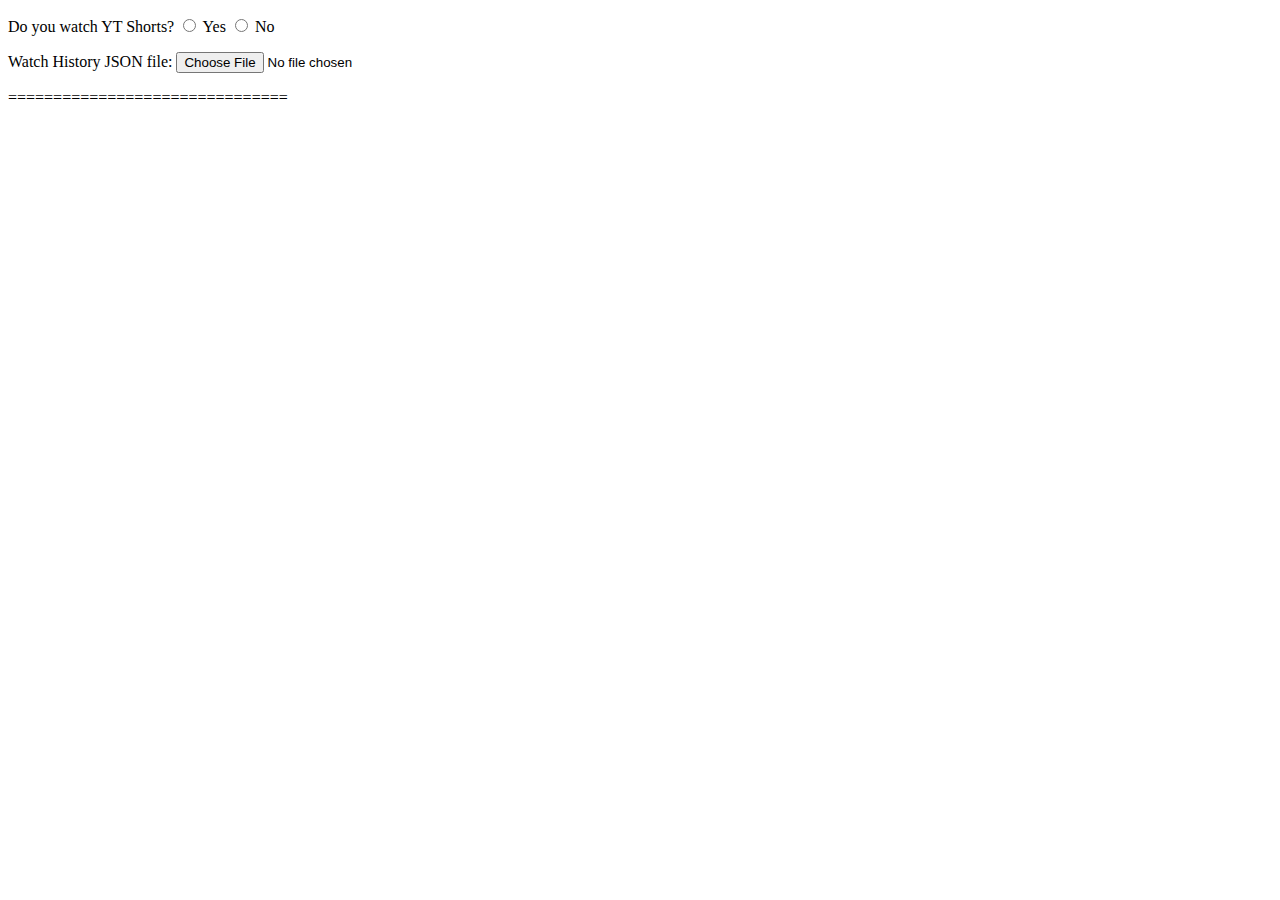
==== AOK/index.html @ 5b7a2083 "Create index.html" ====
<!DOCTYPE html>
<html>

<head>
  <meta charset="utf-8">
  <meta name="viewport" content="width=device-width">
  <title>AOK</title>
  <link href="style.css" rel="stylesheet" type="text/css" />
</head>

<body>
  <div id="main-content">
    <p>Do you watch YT Shorts?
      <input type="radio" id="yes" name="shorts" onchange="load()" />
      <label for="yes">Yes</label>
      <input type="radio" id="no" name="shorts" onchange="load()" />
      <label for="no">No</label>
    </p>
    <p>Watch History JSON file: <input id="file" type="file" accept=".json" onchange="load()"></p>
    <p>===============================</p>
    <p id="output"></p>
  </div>
  <script src="script.js"></script>
</body>
  
</html>
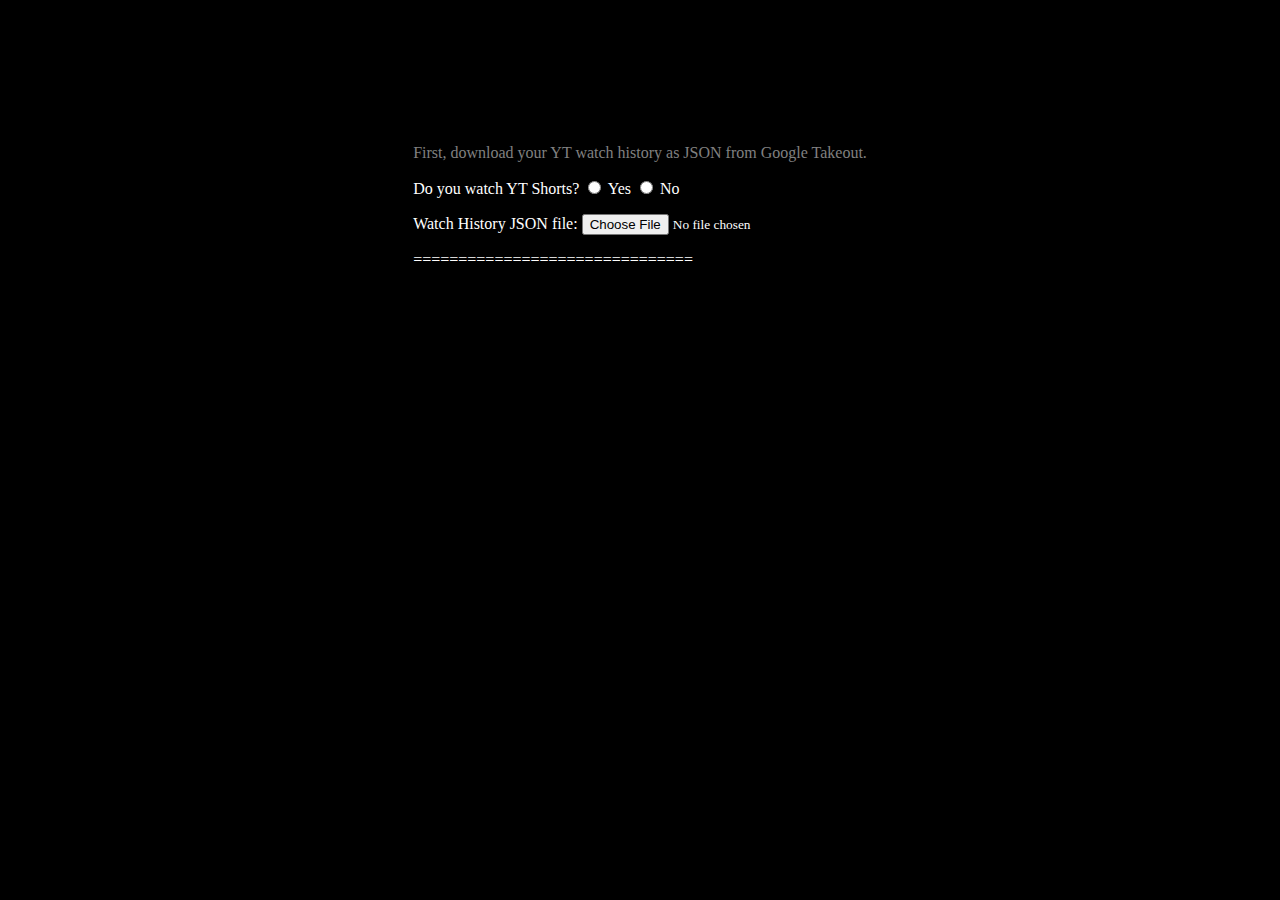
==== commit 0170e5d6: "Update index.html" ====
--- a/AOK/index.html
+++ b/AOK/index.html
@@ -10,6 +10,7 @@
 
 <body>
   <div id="main-content">
+    <p style="color: grey;">First, download your YT watch history as JSON from Google Takeout.</p>
     <p>Do you watch YT Shorts?
       <input type="radio" id="yes" name="shorts" onchange="load()" />
       <label for="yes">Yes</label>
--- a/AOK/style.css
+++ b/AOK/style.css
@@ -0,0 +1,16 @@
+html {
+  height: 100%;
+  width: 100%;
+}
+
+* {
+  font-family: 'Consolas';
+  color: white;
+}
+
+body {
+  background-color: black;
+  display: flex;
+  justify-content: center;
+  margin-top: 10%;
+}
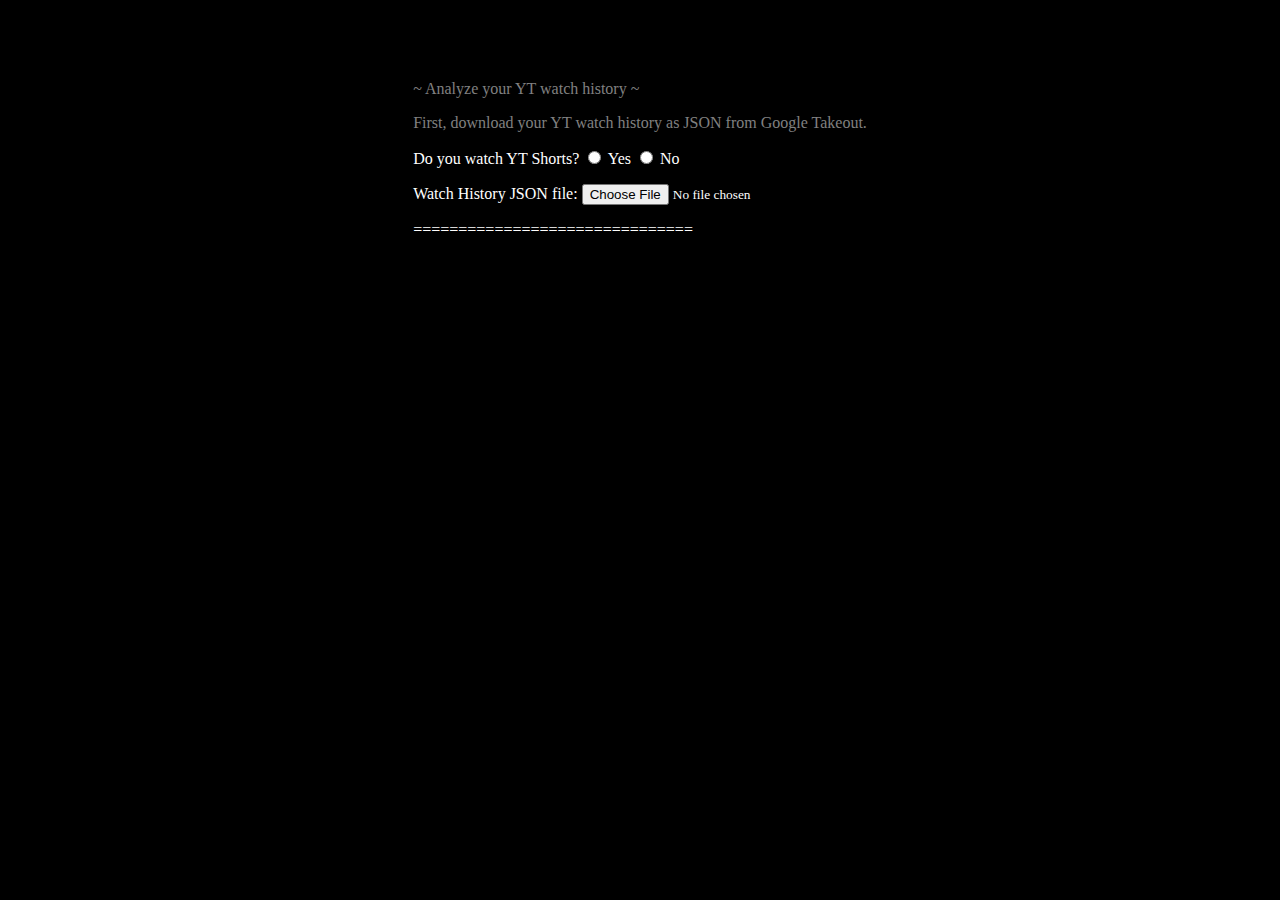
==== commit f5b9189a: "Update index.html" ====
--- a/AOK/index.html
+++ b/AOK/index.html
@@ -10,6 +10,7 @@
 
 <body>
   <div id="main-content">
+    <p style="color: grey;">~ Analyze your YT watch history ~</p>
     <p style="color: grey;">First, download your YT watch history as JSON from Google Takeout.</p>
     <p>Do you watch YT Shorts?
       <input type="radio" id="yes" name="shorts" onchange="load()" />
--- a/AOK/style.css
+++ b/AOK/style.css
@@ -12,5 +12,5 @@
   background-color: black;
   display: flex;
   justify-content: center;
-  margin-top: 10%;
+  margin-top: 5%;
 }
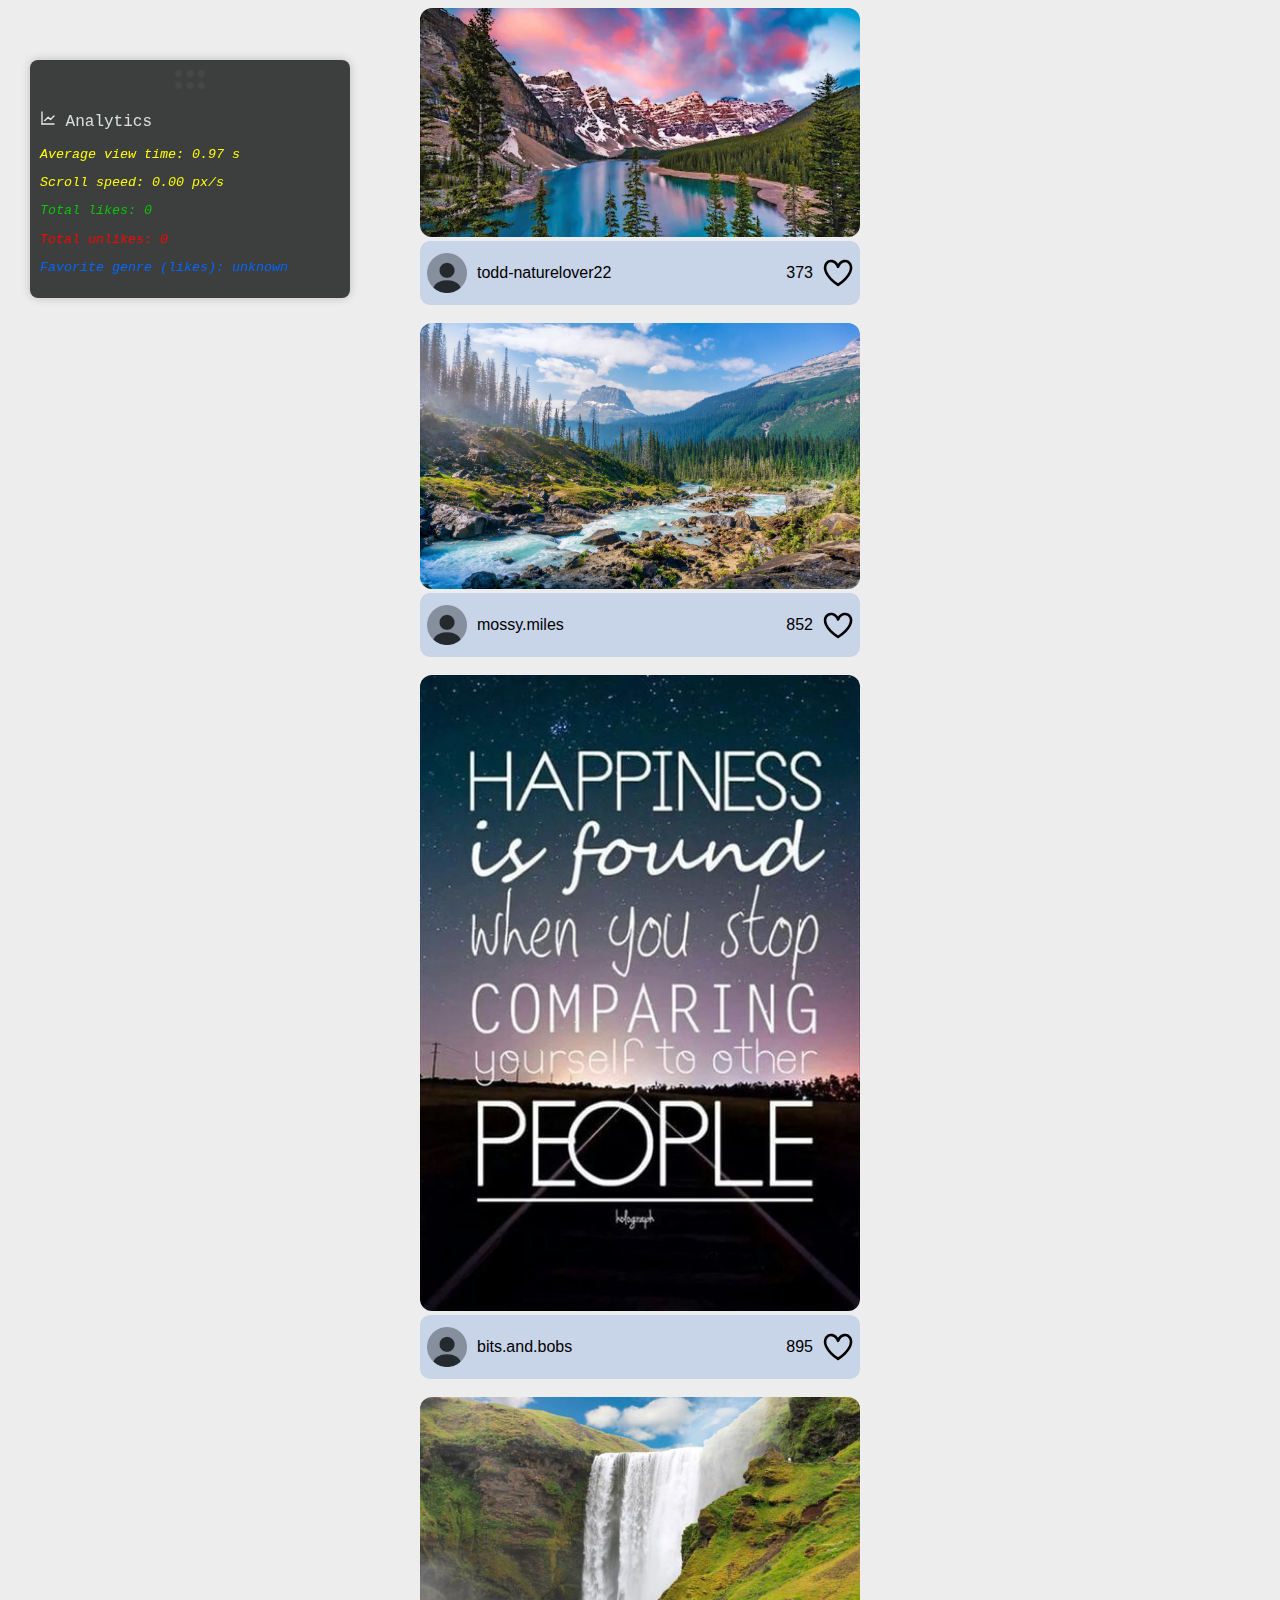
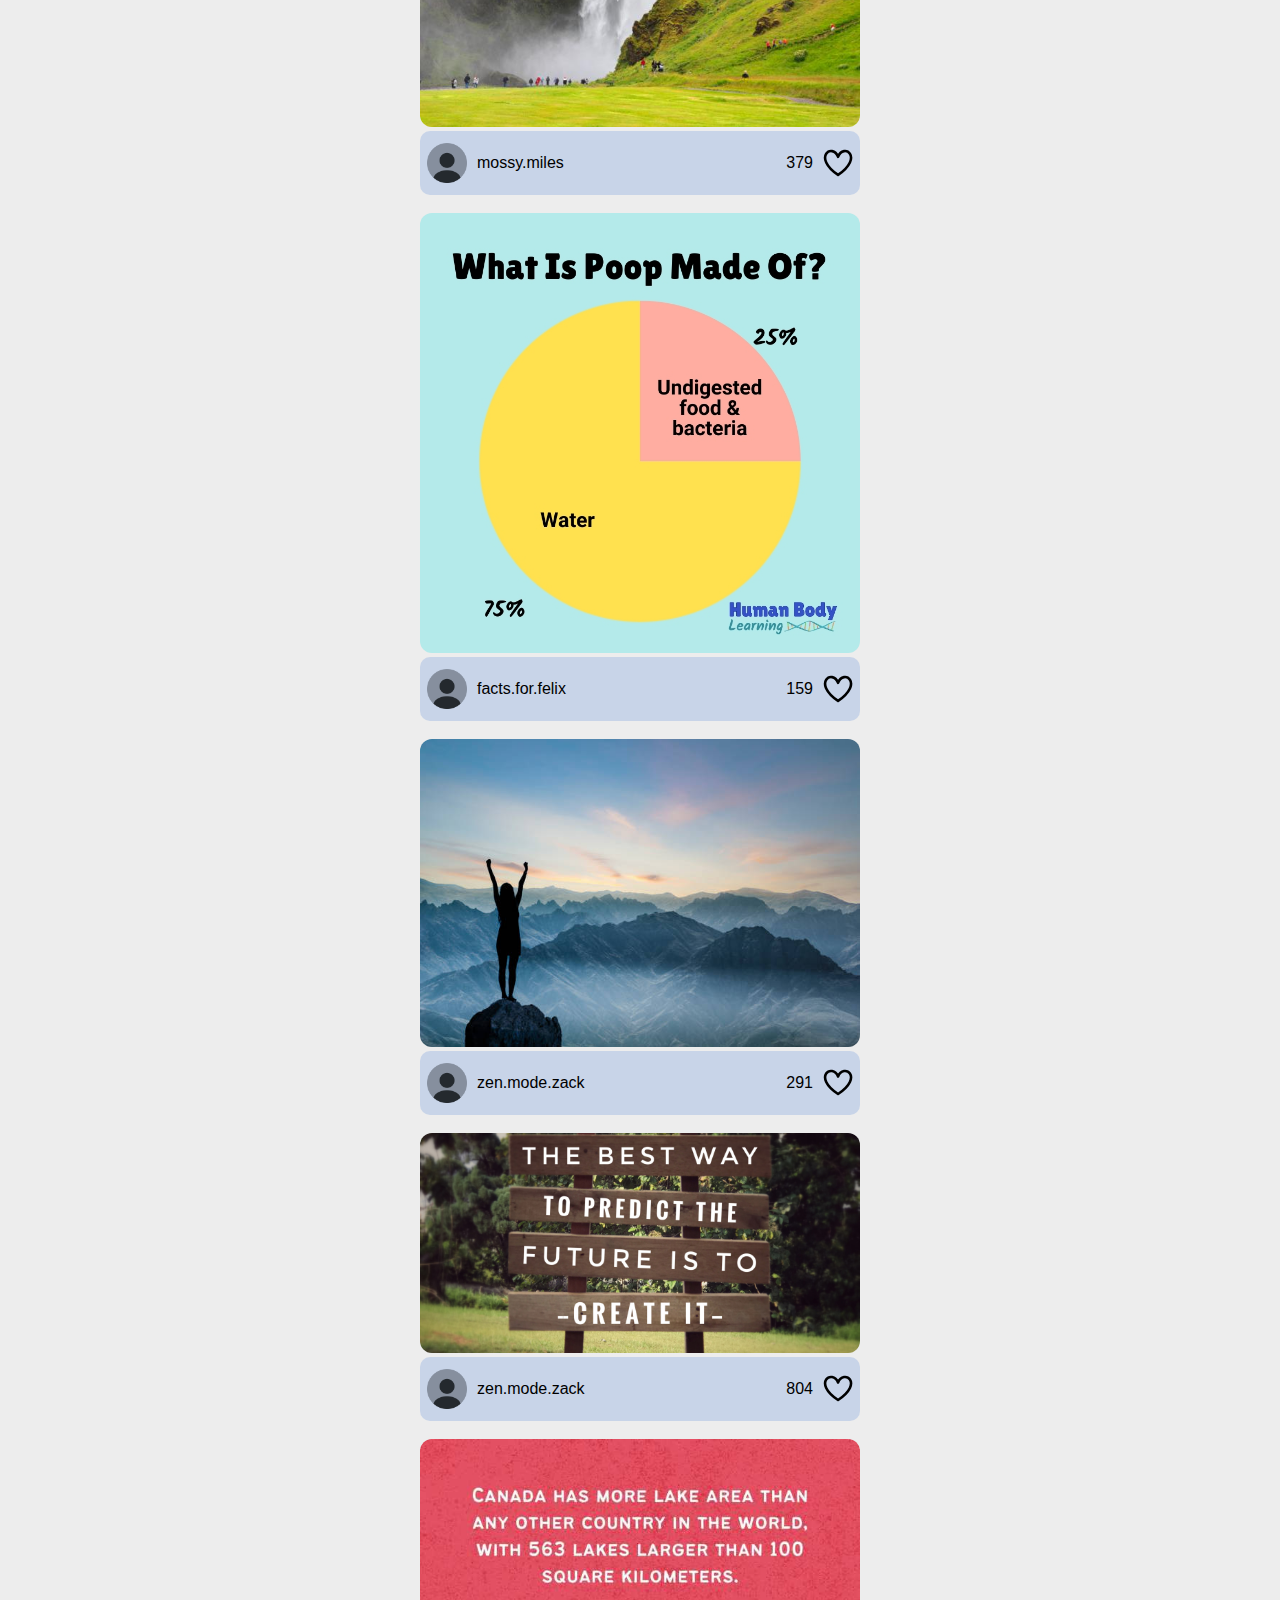
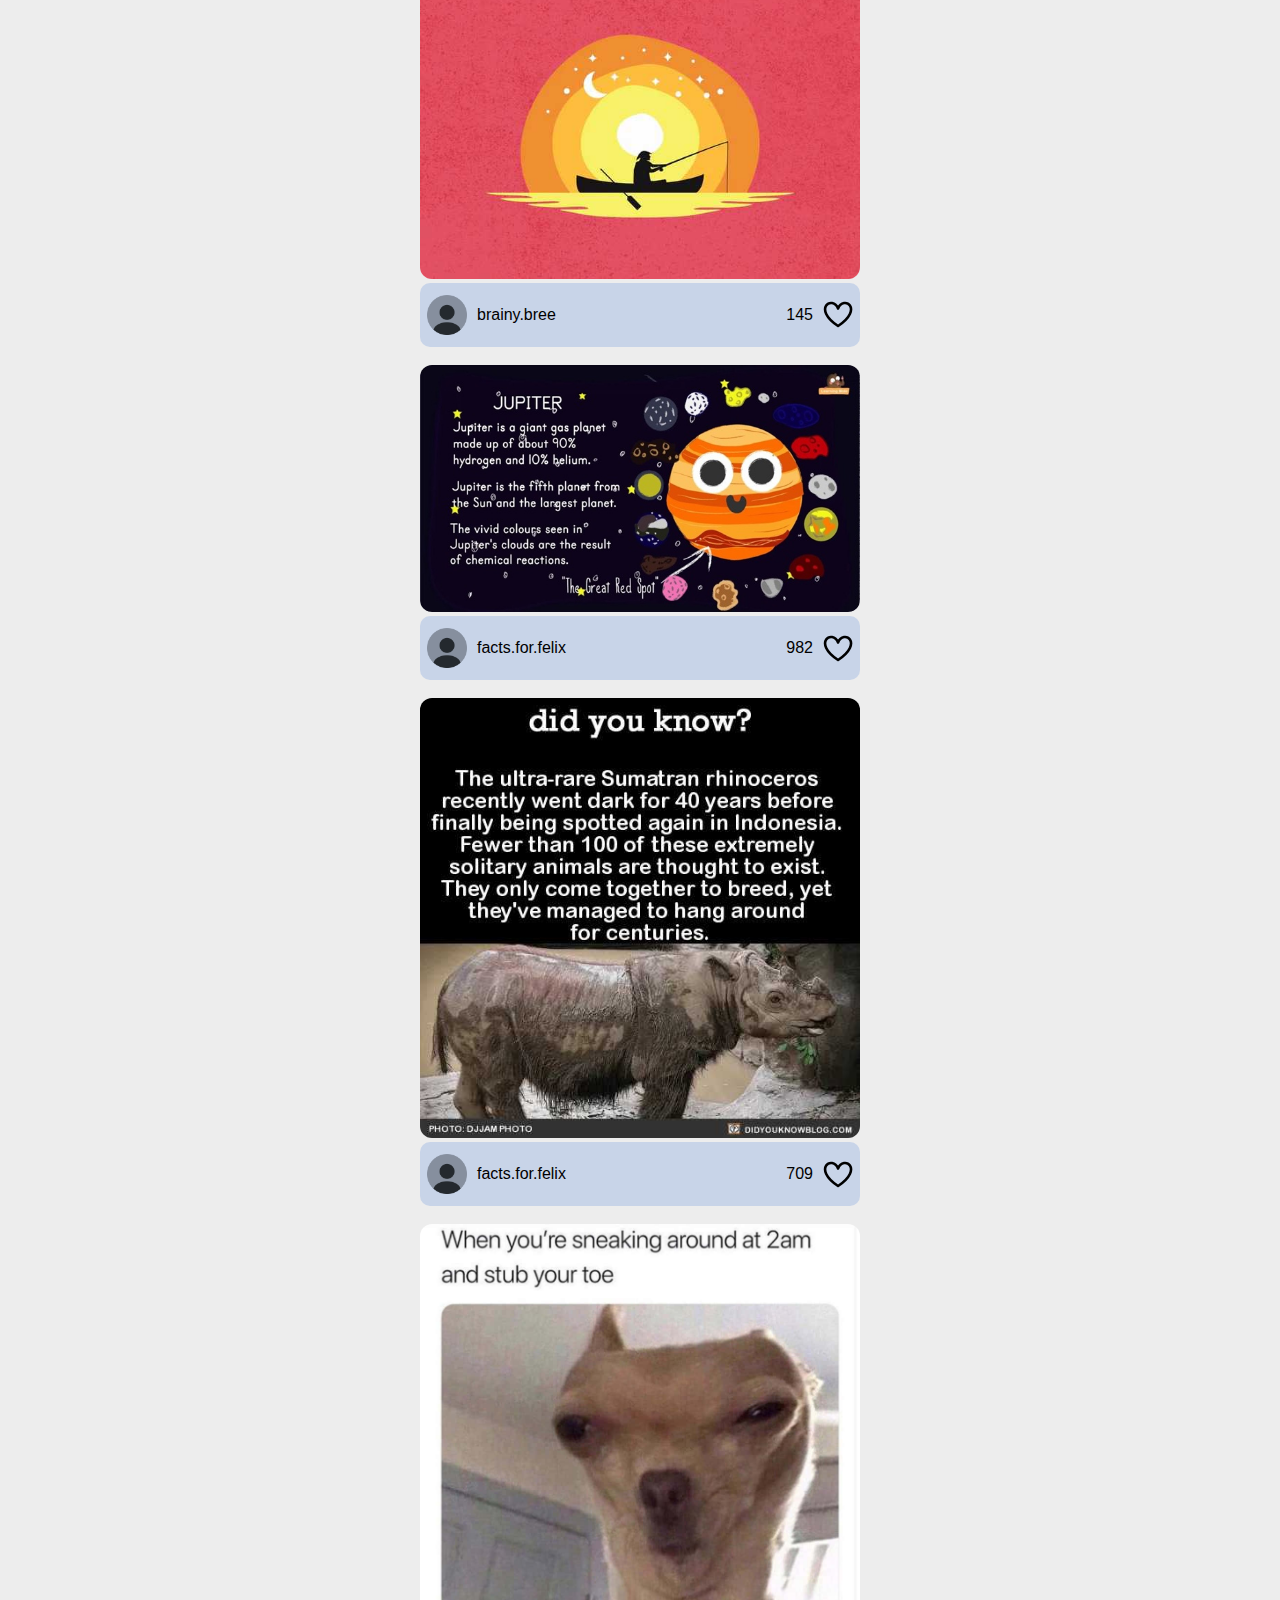
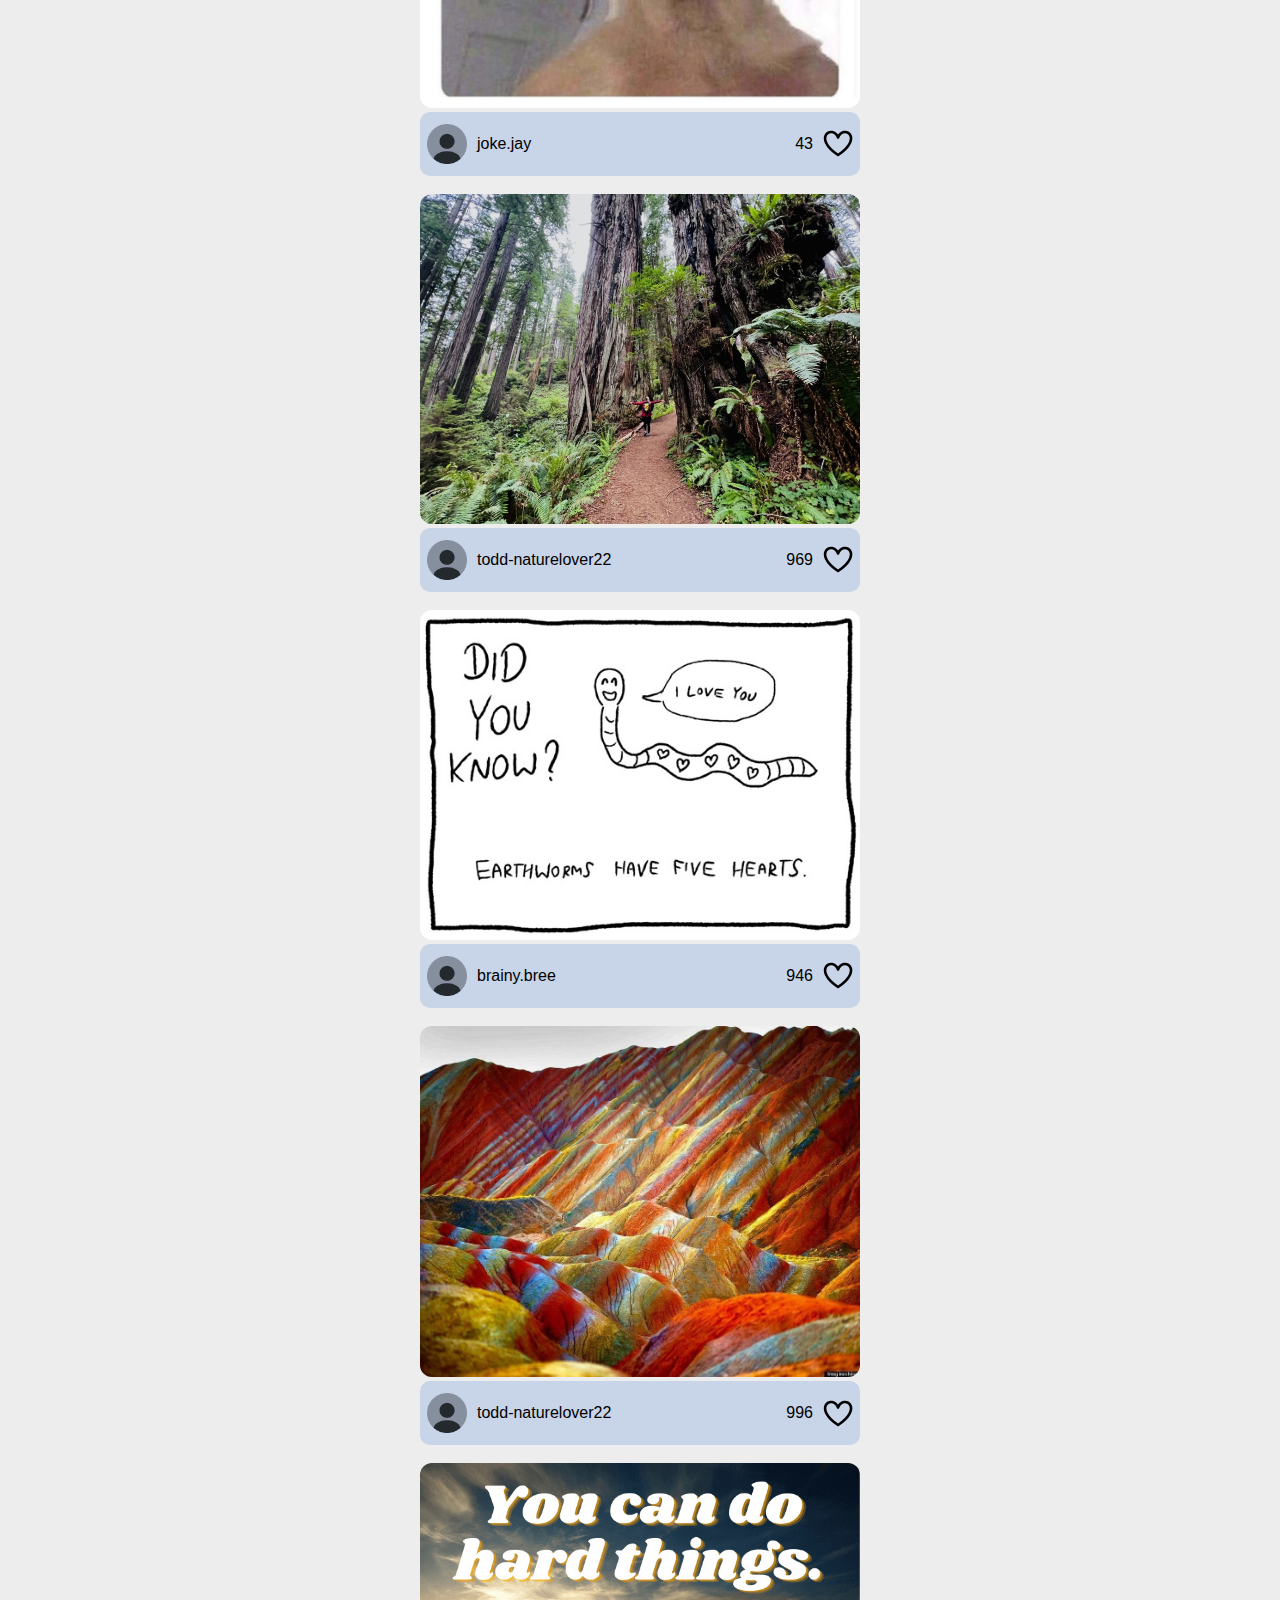
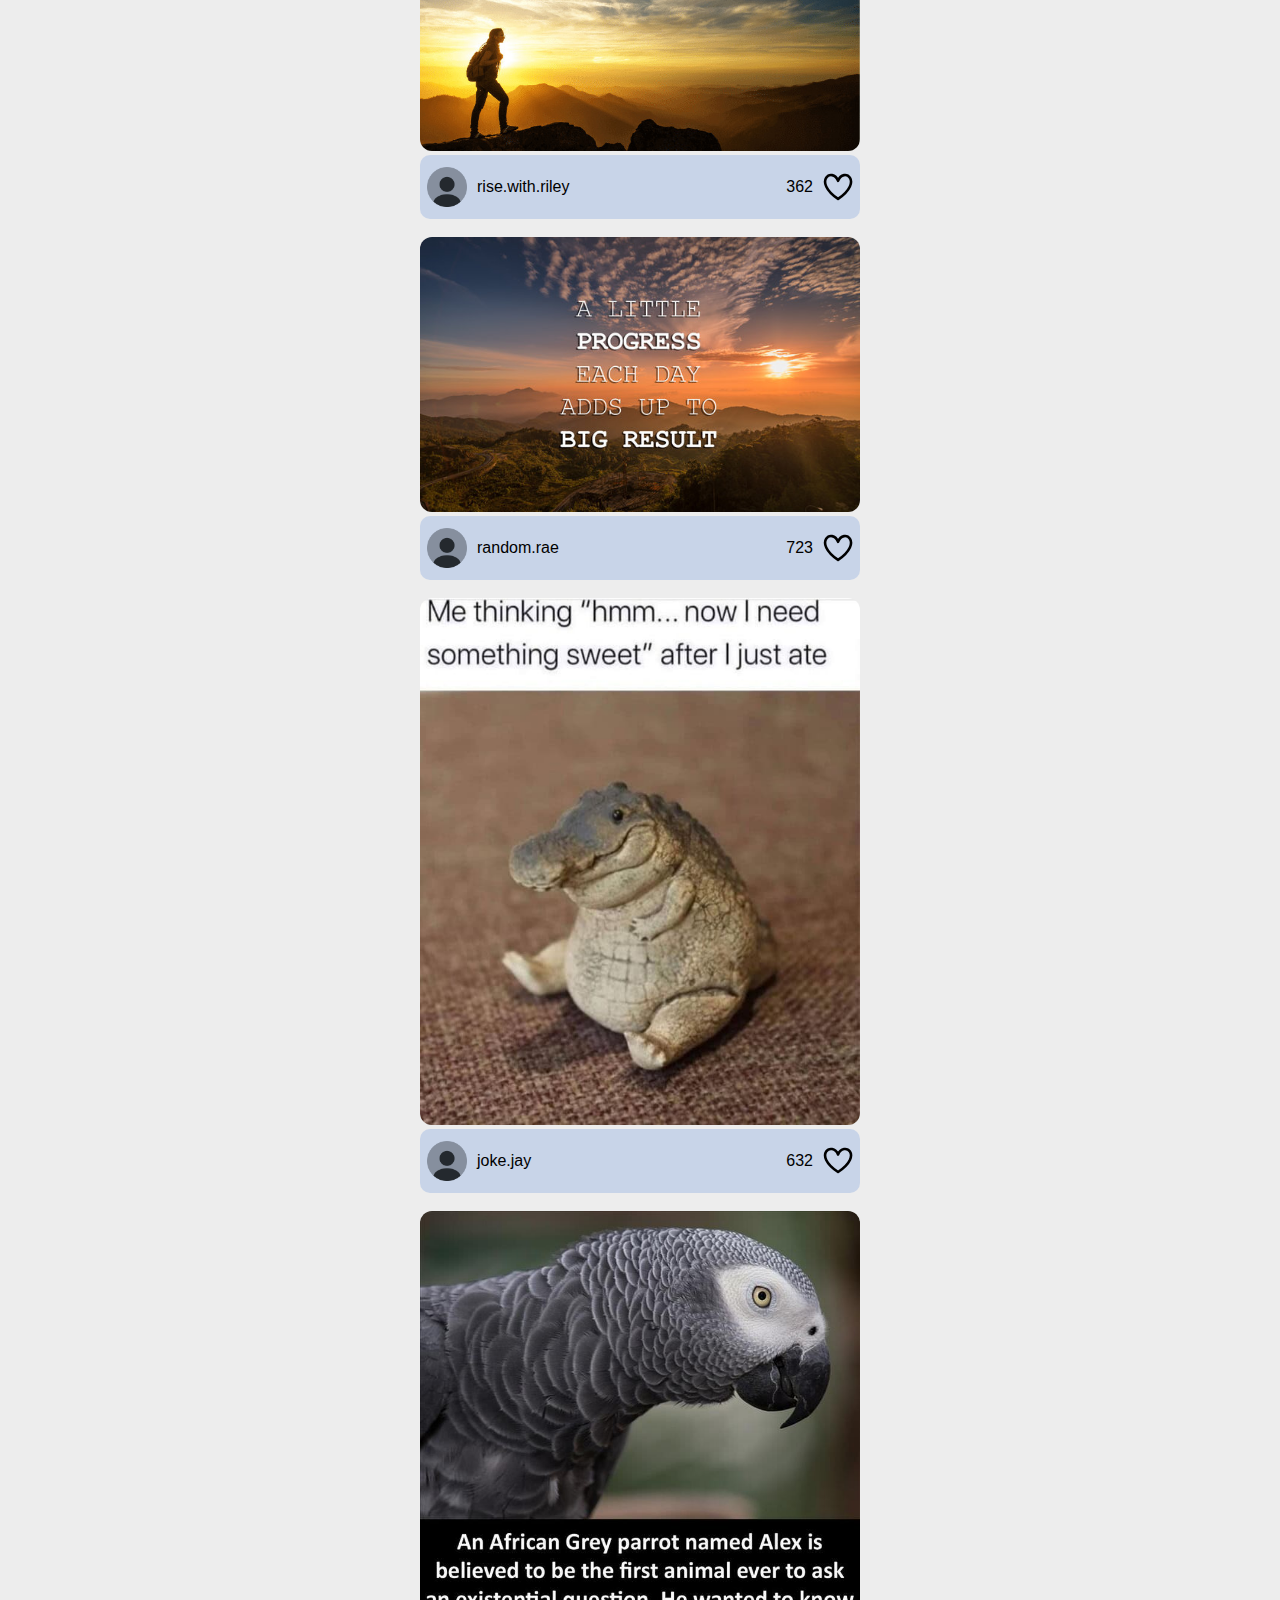
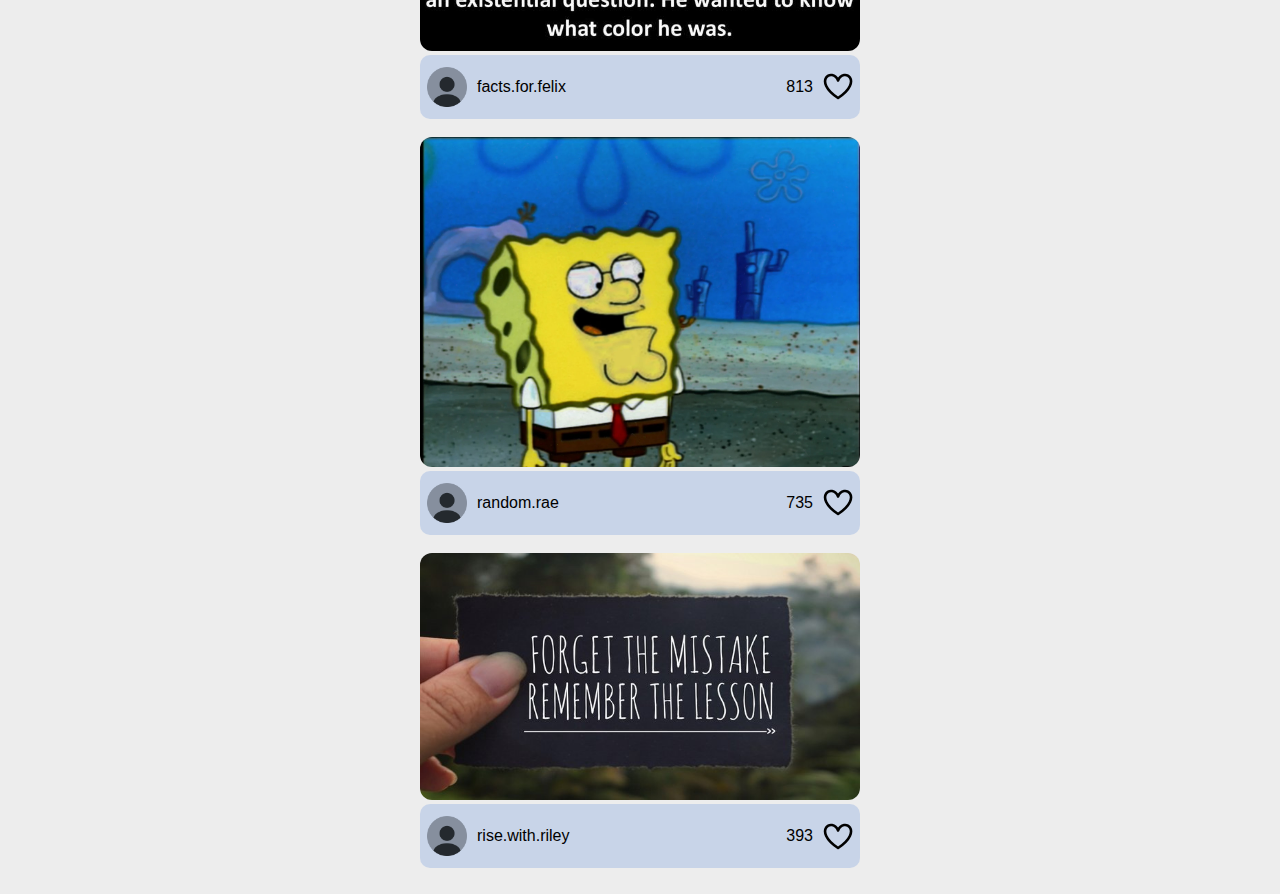
==== commit 8177e32a: "add AOK" ====
--- a/AOK/index.html
+++ b/AOK/index.html
@@ -1,28 +1,28 @@
 <!DOCTYPE html>
 <html>
-
-<head>
-  <meta charset="utf-8">
-  <meta name="viewport" content="width=device-width">
-  <title>AOK</title>
-  <link href="style.css" rel="stylesheet" type="text/css" />
-</head>
-
-<body>
-  <div id="main-content">
-    <p style="color: grey;">~ Analyze your YT watch history ~</p>
-    <p style="color: grey;">First, download your YT watch history as JSON from Google Takeout.</p>
-    <p>Do you watch YT Shorts?
-      <input type="radio" id="yes" name="shorts" onchange="load()" />
-      <label for="yes">Yes</label>
-      <input type="radio" id="no" name="shorts" onchange="load()" />
-      <label for="no">No</label>
-    </p>
-    <p>Watch History JSON file: <input id="file" type="file" accept=".json" onchange="load()"></p>
-    <p>===============================</p>
-    <p id="output"></p>
-  </div>
-  <script src="script.js"></script>
-</body>
-  
-</html>
+    <head>
+        <title>AOK</title>
+        <link rel="icon" href="images/aok-icon.png" type="image/png">
+        <link rel="stylesheet" href="styles.css">
+    </head>
+    <body>
+        <div id="posts-container"></div>
+        <div id="analytics-container">
+            <div style="text-align: center;">
+                <img src="images/drag-icon.png" width="30">
+            </div>
+            <p style=><img src="images/analytics-icon.svg" width="16"> Analytics</p>
+            <div id="analytics">
+                <p id="avg-view-time" style="color: yellow">Average view time: 0.00 s</p>
+                <p id="scroll-speed" style="color: yellow">Scroll speed: 0 px/s</p>
+                <p id="total-likes" style="color: rgb(8, 197, 8)">Total likes: 0</p>
+                <p id="total-unlikes" style="color:red">Total unlikes: 0</p>
+                <p id="genre-likes" style="color: rgb(0, 102, 255)">Favorite genre (likes): unknown</p>
+            </div>
+        </div>
+    </body>
+    <script src="profiles.js"></script>
+    <script src="analytics.js"></script>
+    <script src="script.js"></script>
+    <script src="drag-container.js"></script>
+</html>--- a/AOK/styles.css
+++ b/AOK/styles.css
@@ -0,0 +1,36 @@
+body {
+    font-family: 'Segoe UI', sans-serif;
+    font-weight: 500;
+    background-color: #ededed;
+    display: flex;
+    flex-direction: column;
+    align-items: center;
+}
+
+#posts-container {
+    display: flex;
+    flex-direction: column;
+    align-items: center;
+}
+
+#analytics-container {
+    font-family: 'Lucida Console', monospace;
+    position: fixed;
+    top: 60px;
+    left: 30px;
+    width: 300px;
+    background-color: #151616d0;
+    border-radius: 10px;
+    z-index: 9999;
+    cursor: move;
+    padding: 10px;
+    box-shadow: 0 0 10px rgba(0,0,0,0.2);
+    border-radius: 8px;
+    color: #d8e0dd;
+}
+
+#analytics {
+    font-weight: 360;
+    font-size: 10pt;
+    font-style: italic;
+}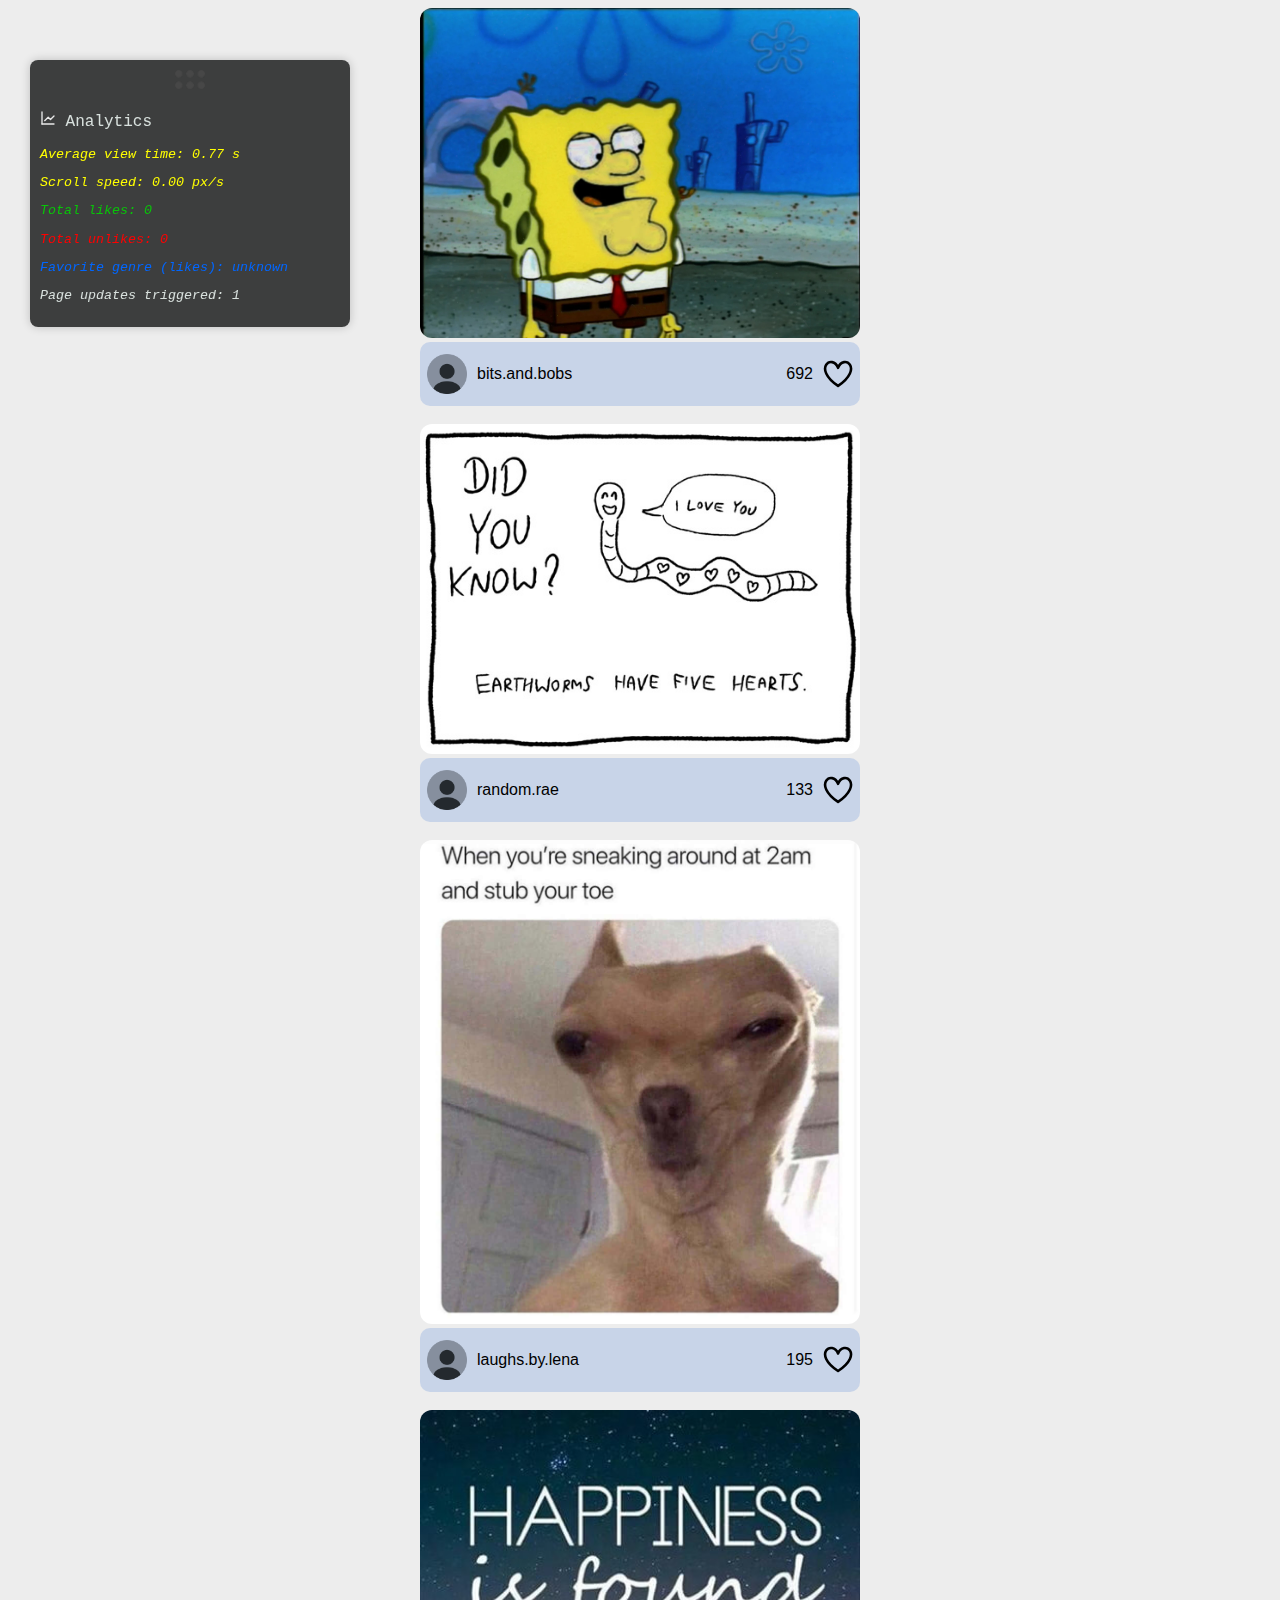
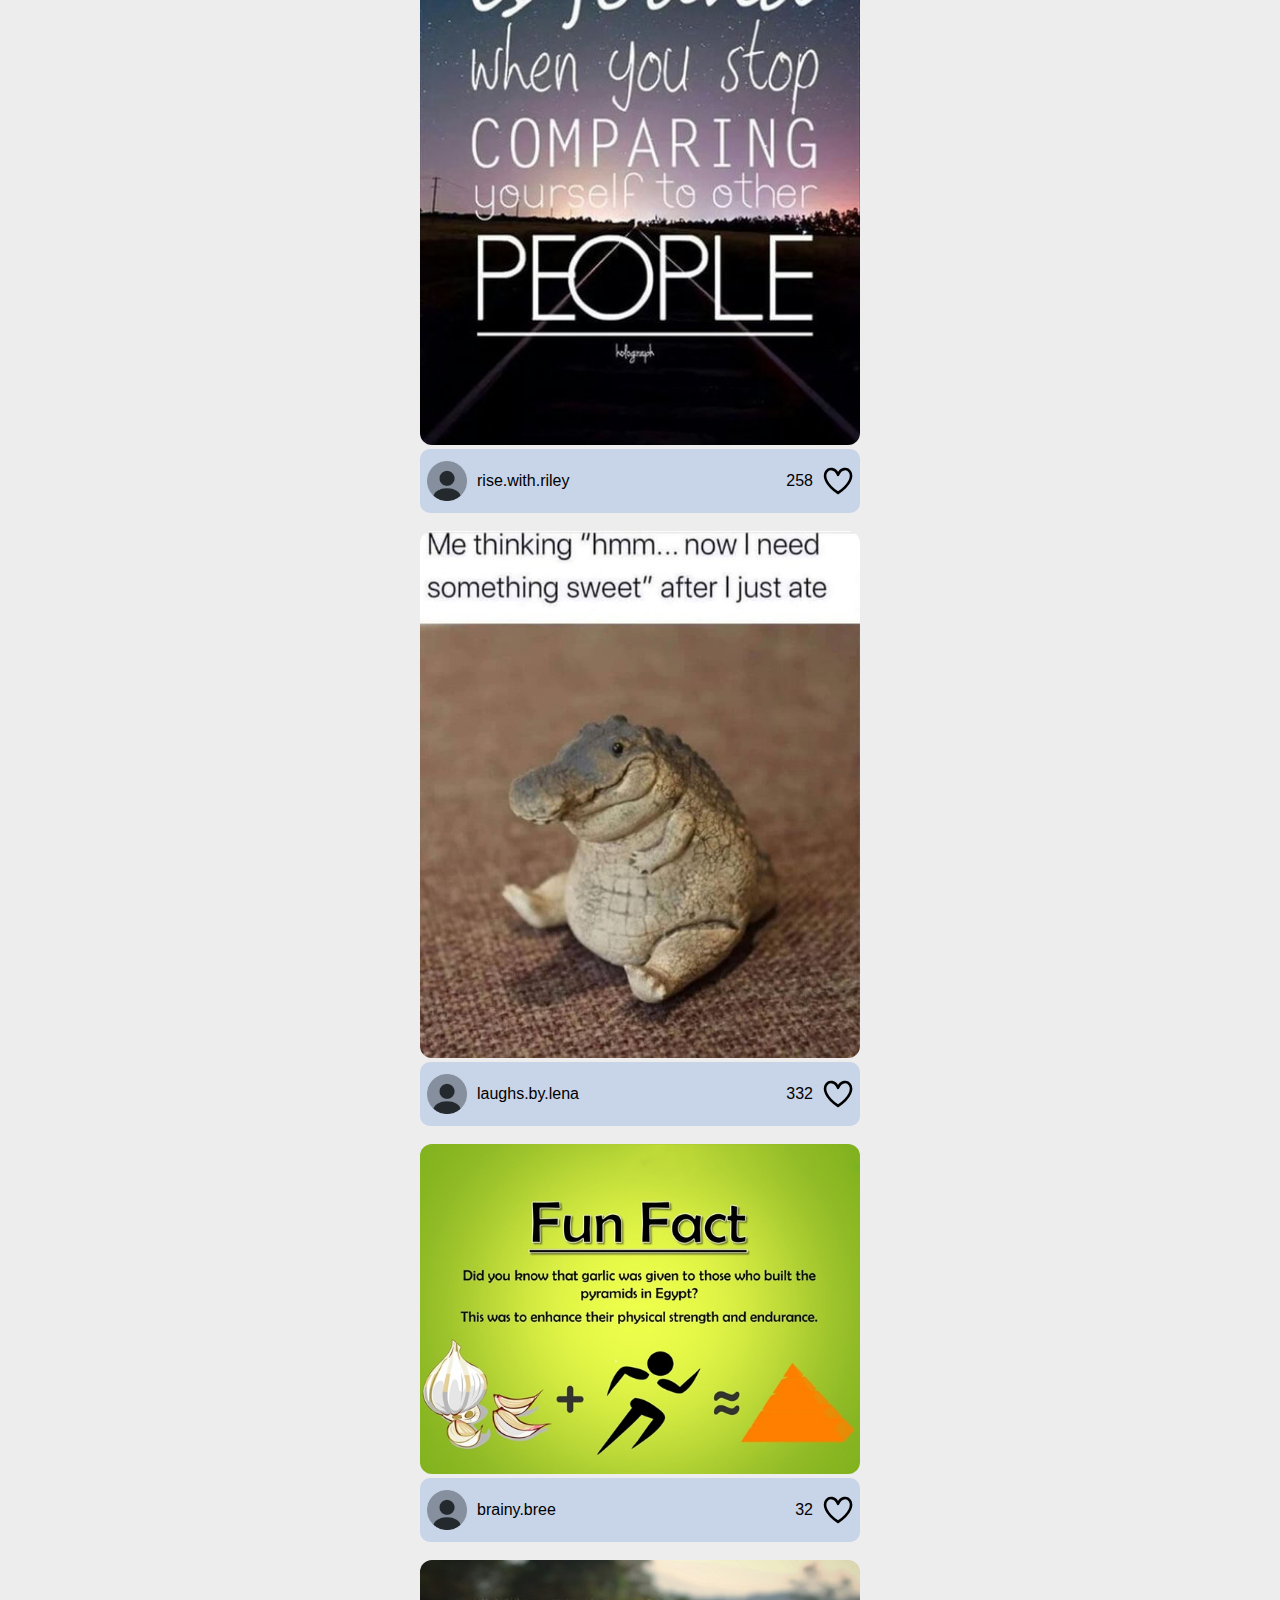
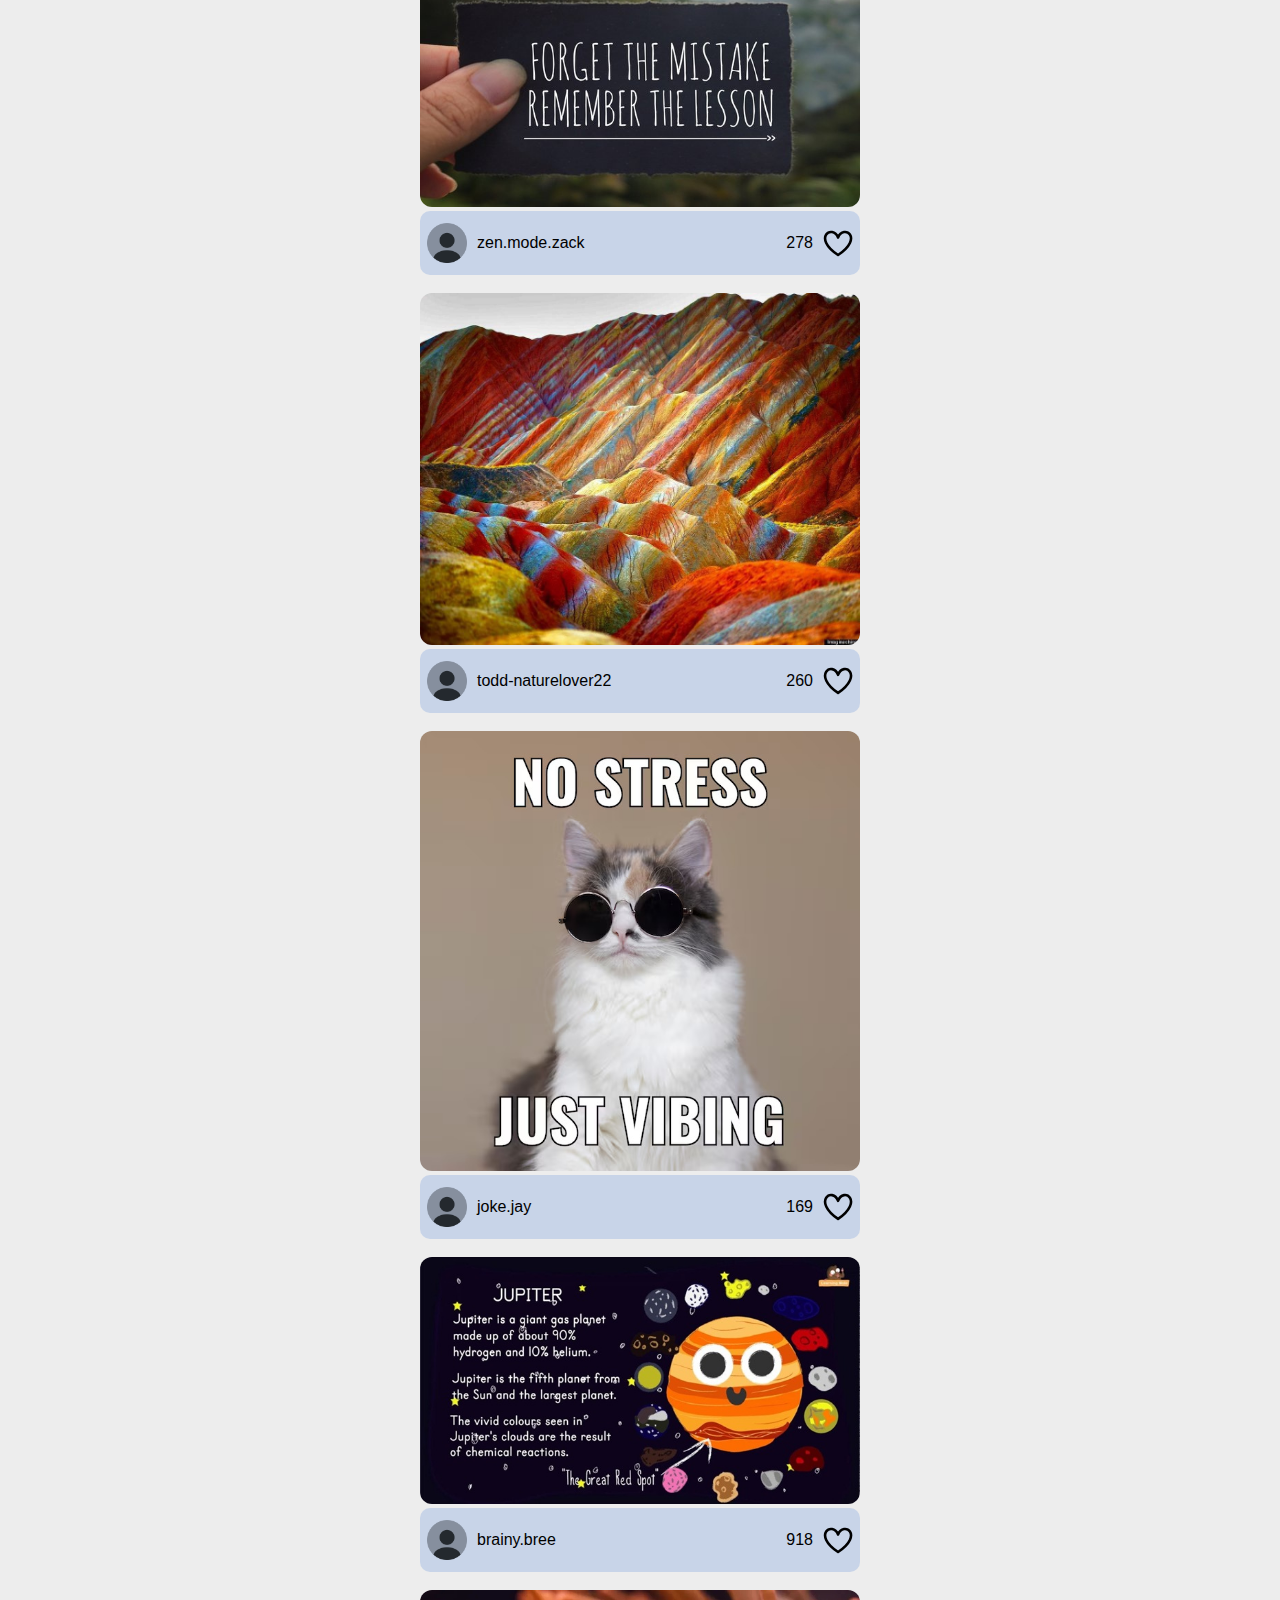
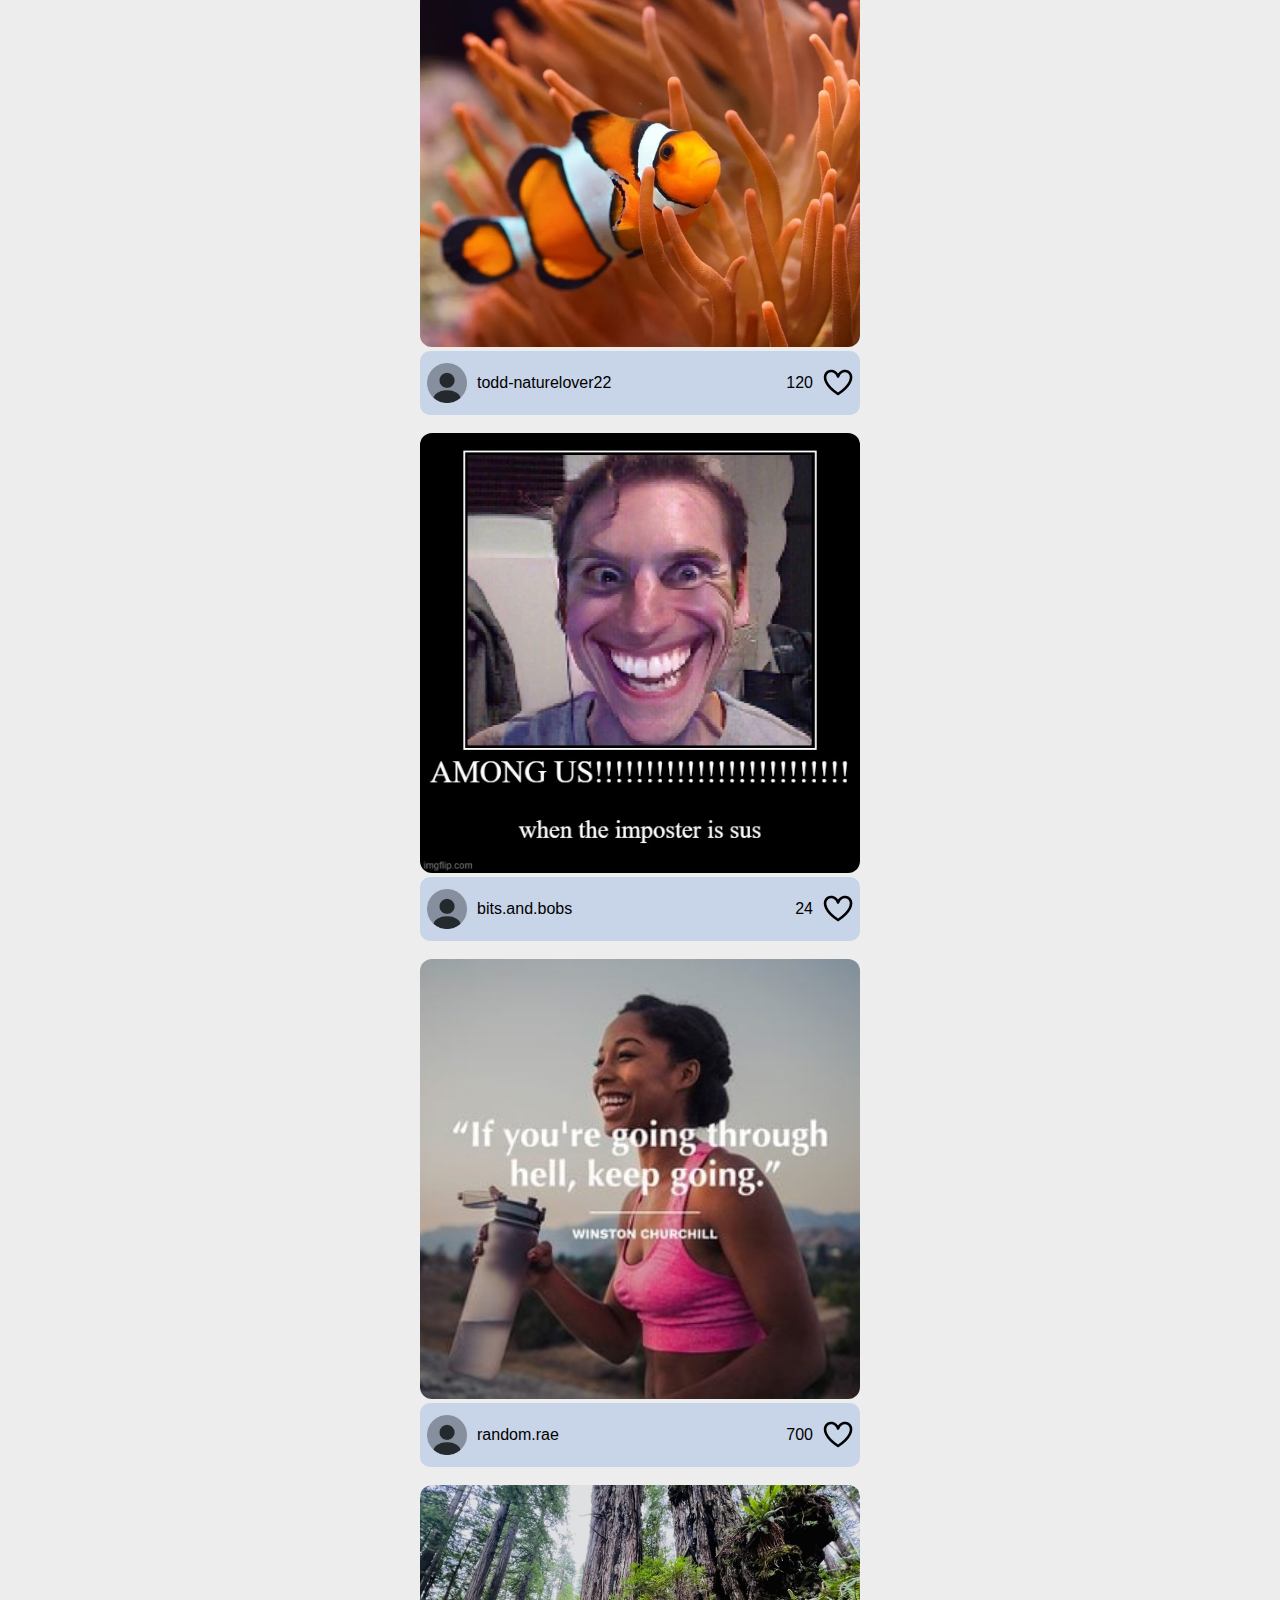
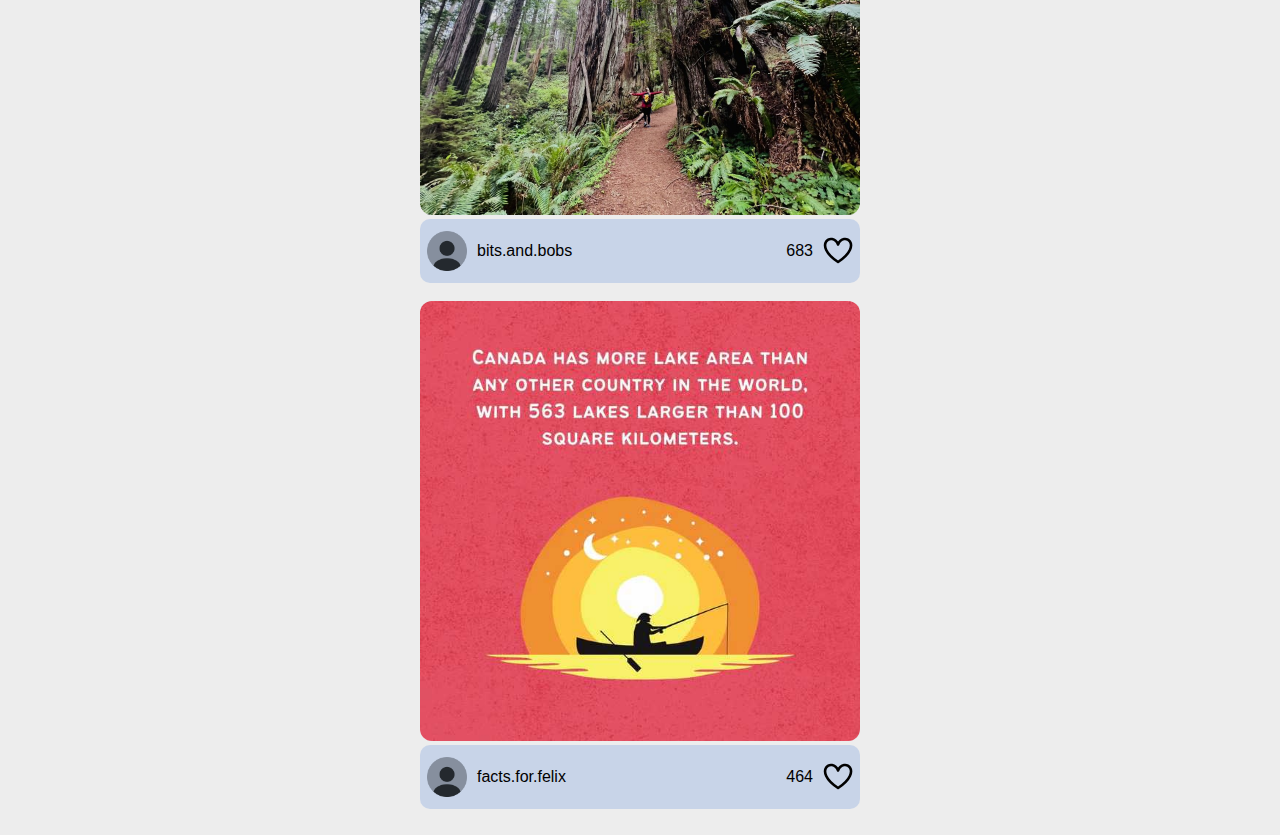
==== commit 5f2e4275: "update AOK" ====
--- a/AOK/index.html
+++ b/AOK/index.html
@@ -18,6 +18,7 @@
                 <p id="total-likes" style="color: rgb(8, 197, 8)">Total likes: 0</p>
                 <p id="total-unlikes" style="color:red">Total unlikes: 0</p>
                 <p id="genre-likes" style="color: rgb(0, 102, 255)">Favorite genre (likes): unknown</p>
+                <p id="gens-triggered">Page updates triggered: 0</p>
             </div>
         </div>
     </body>
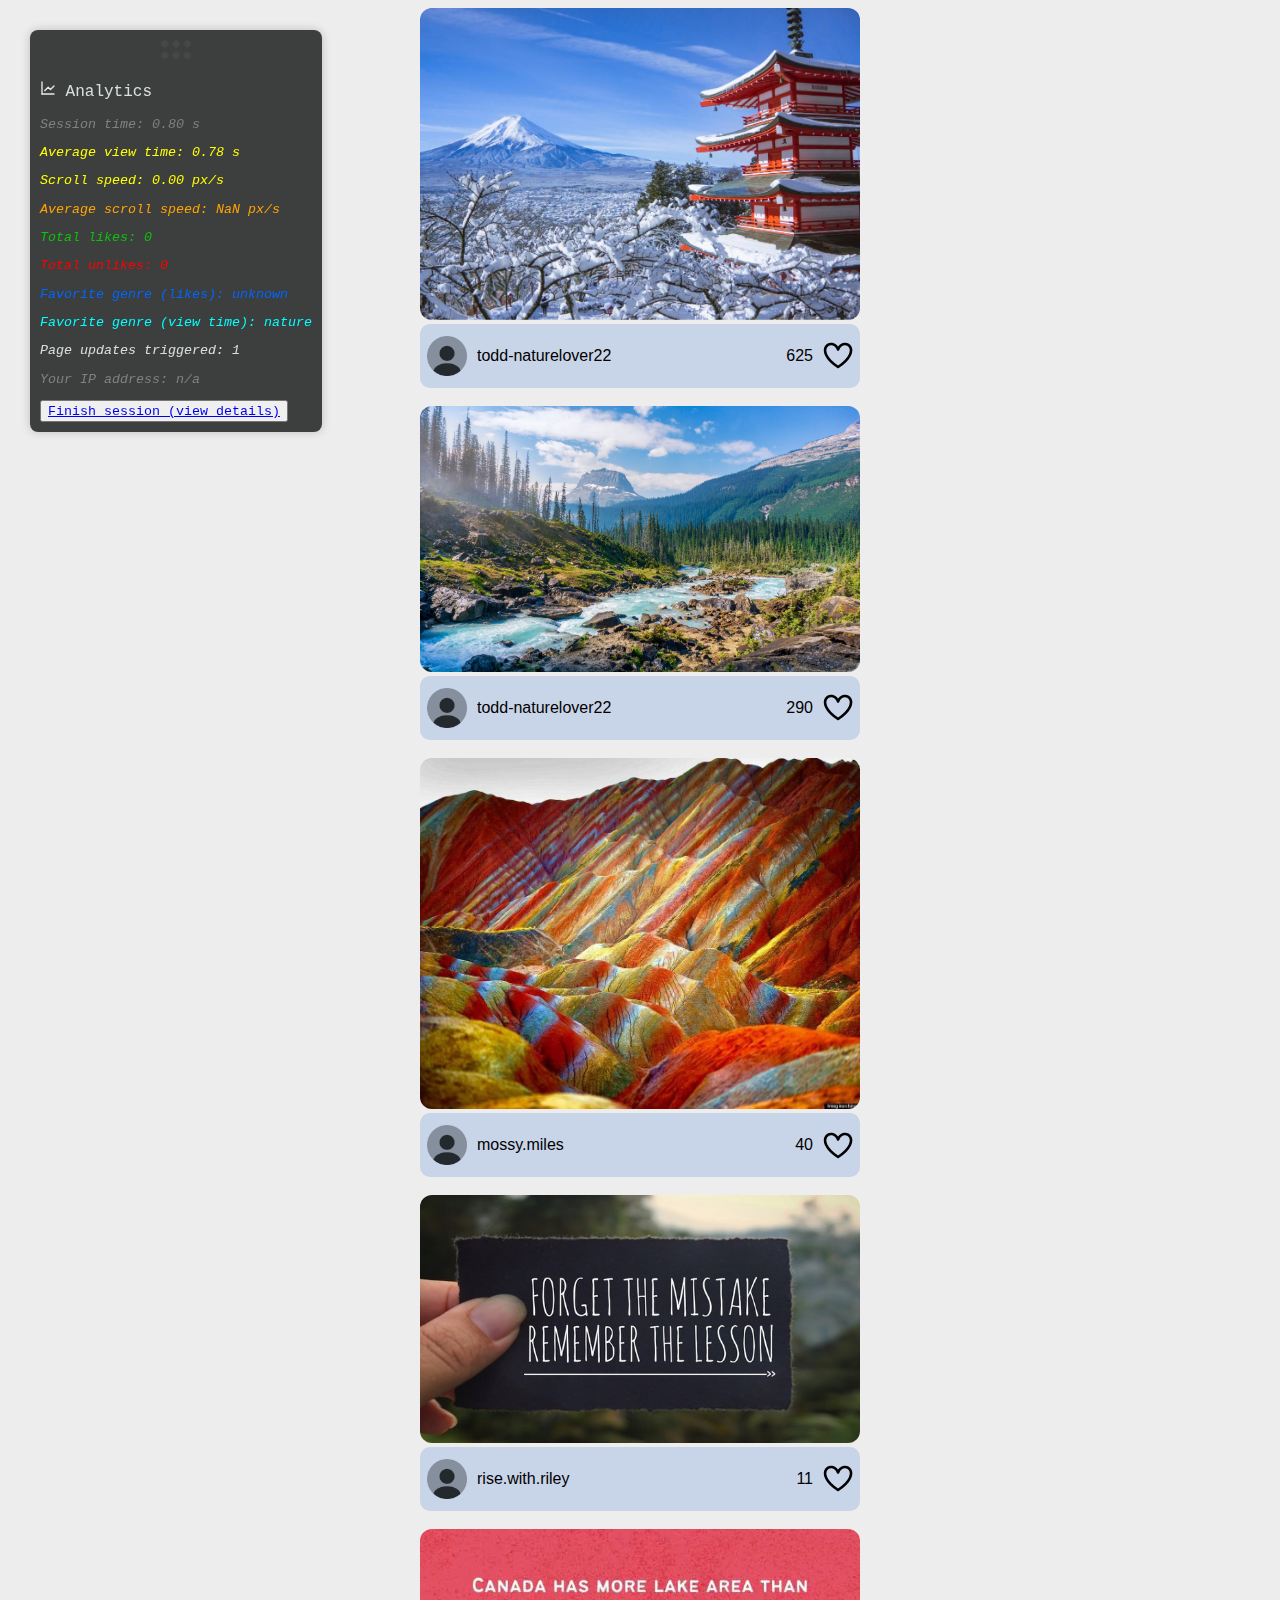
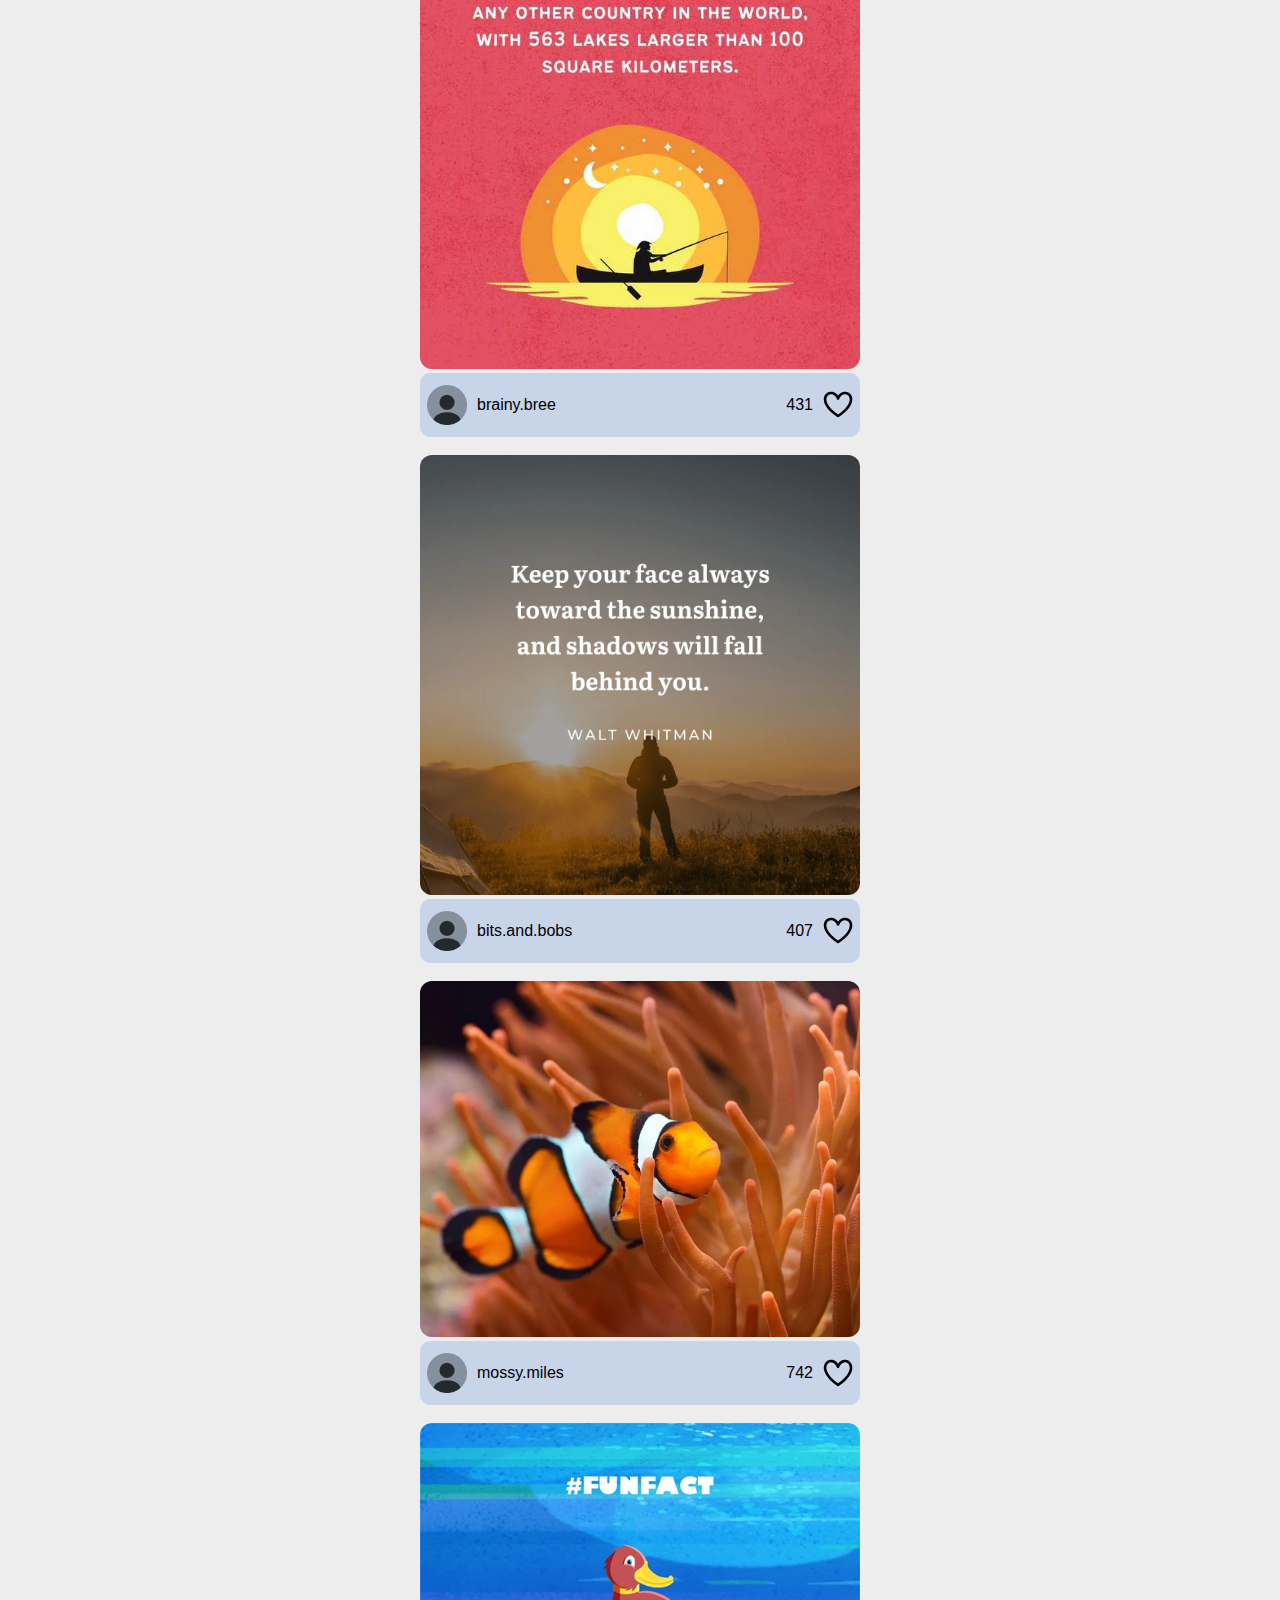
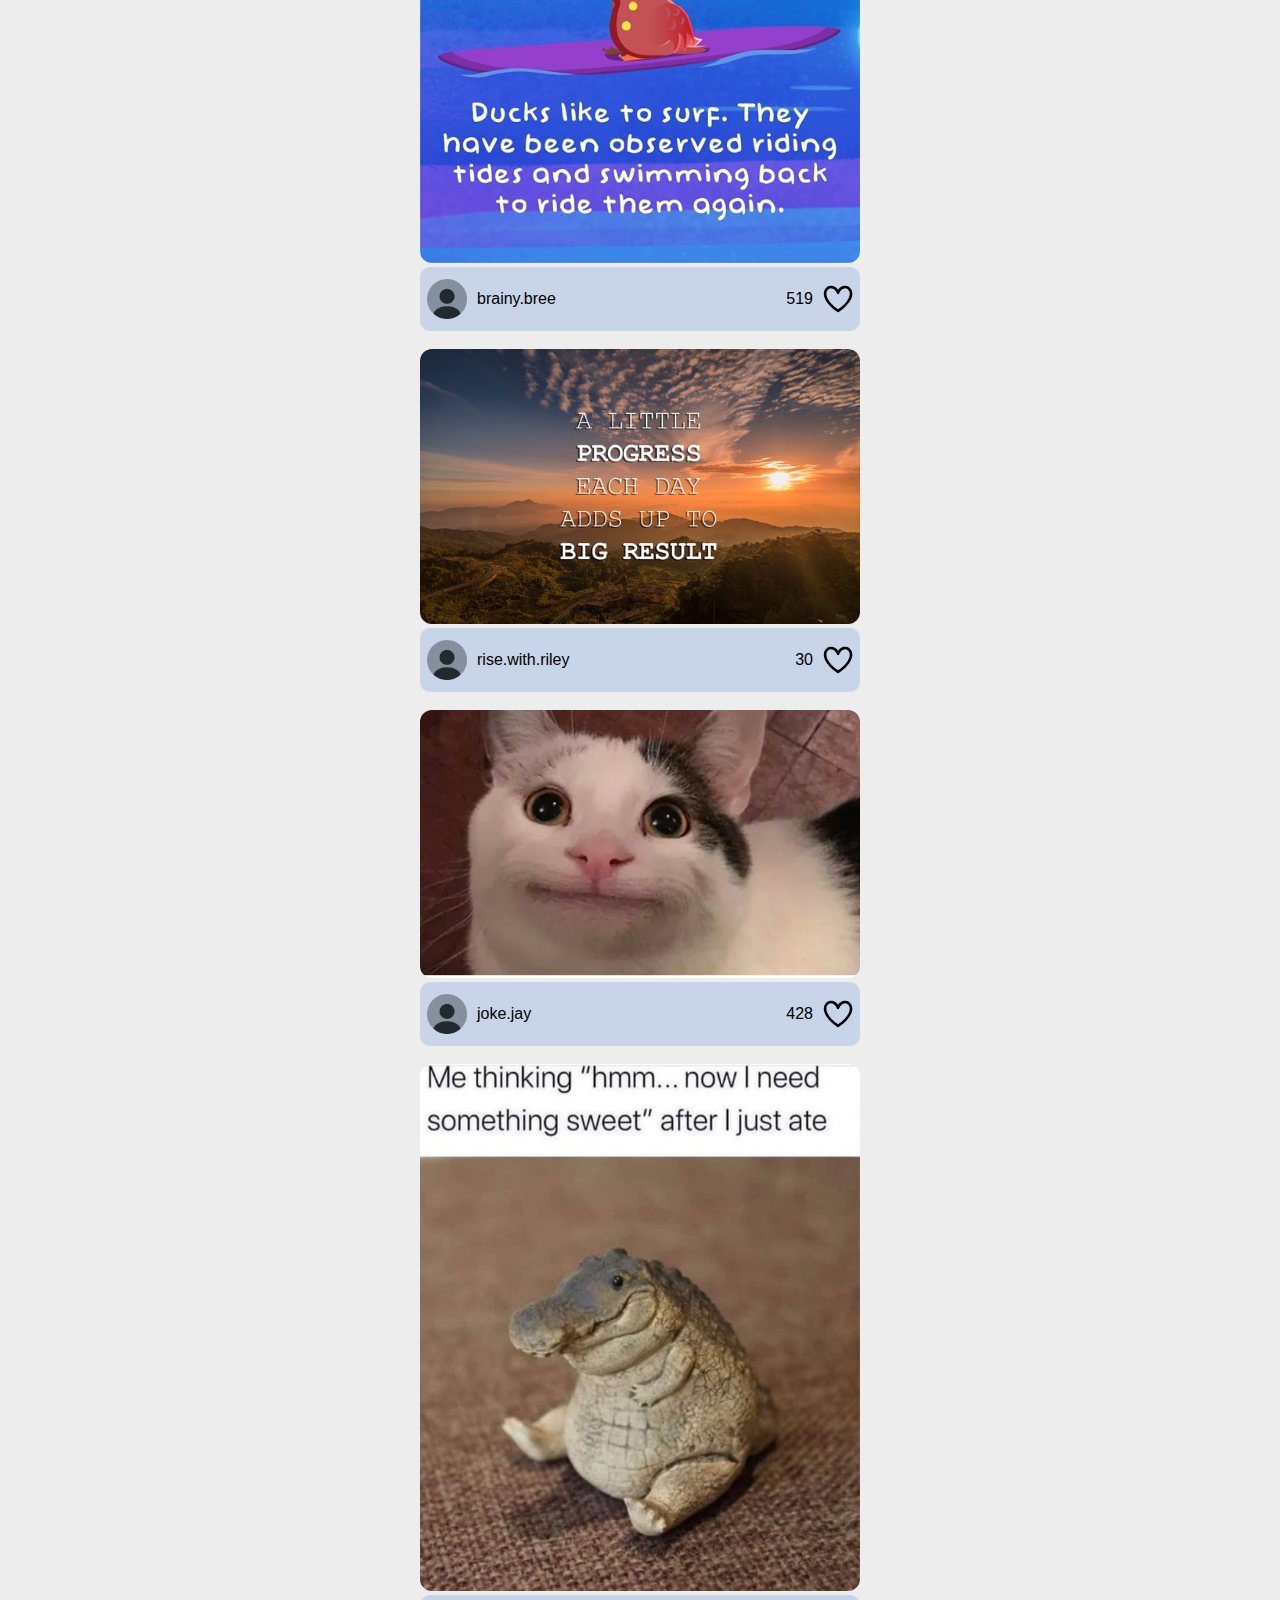
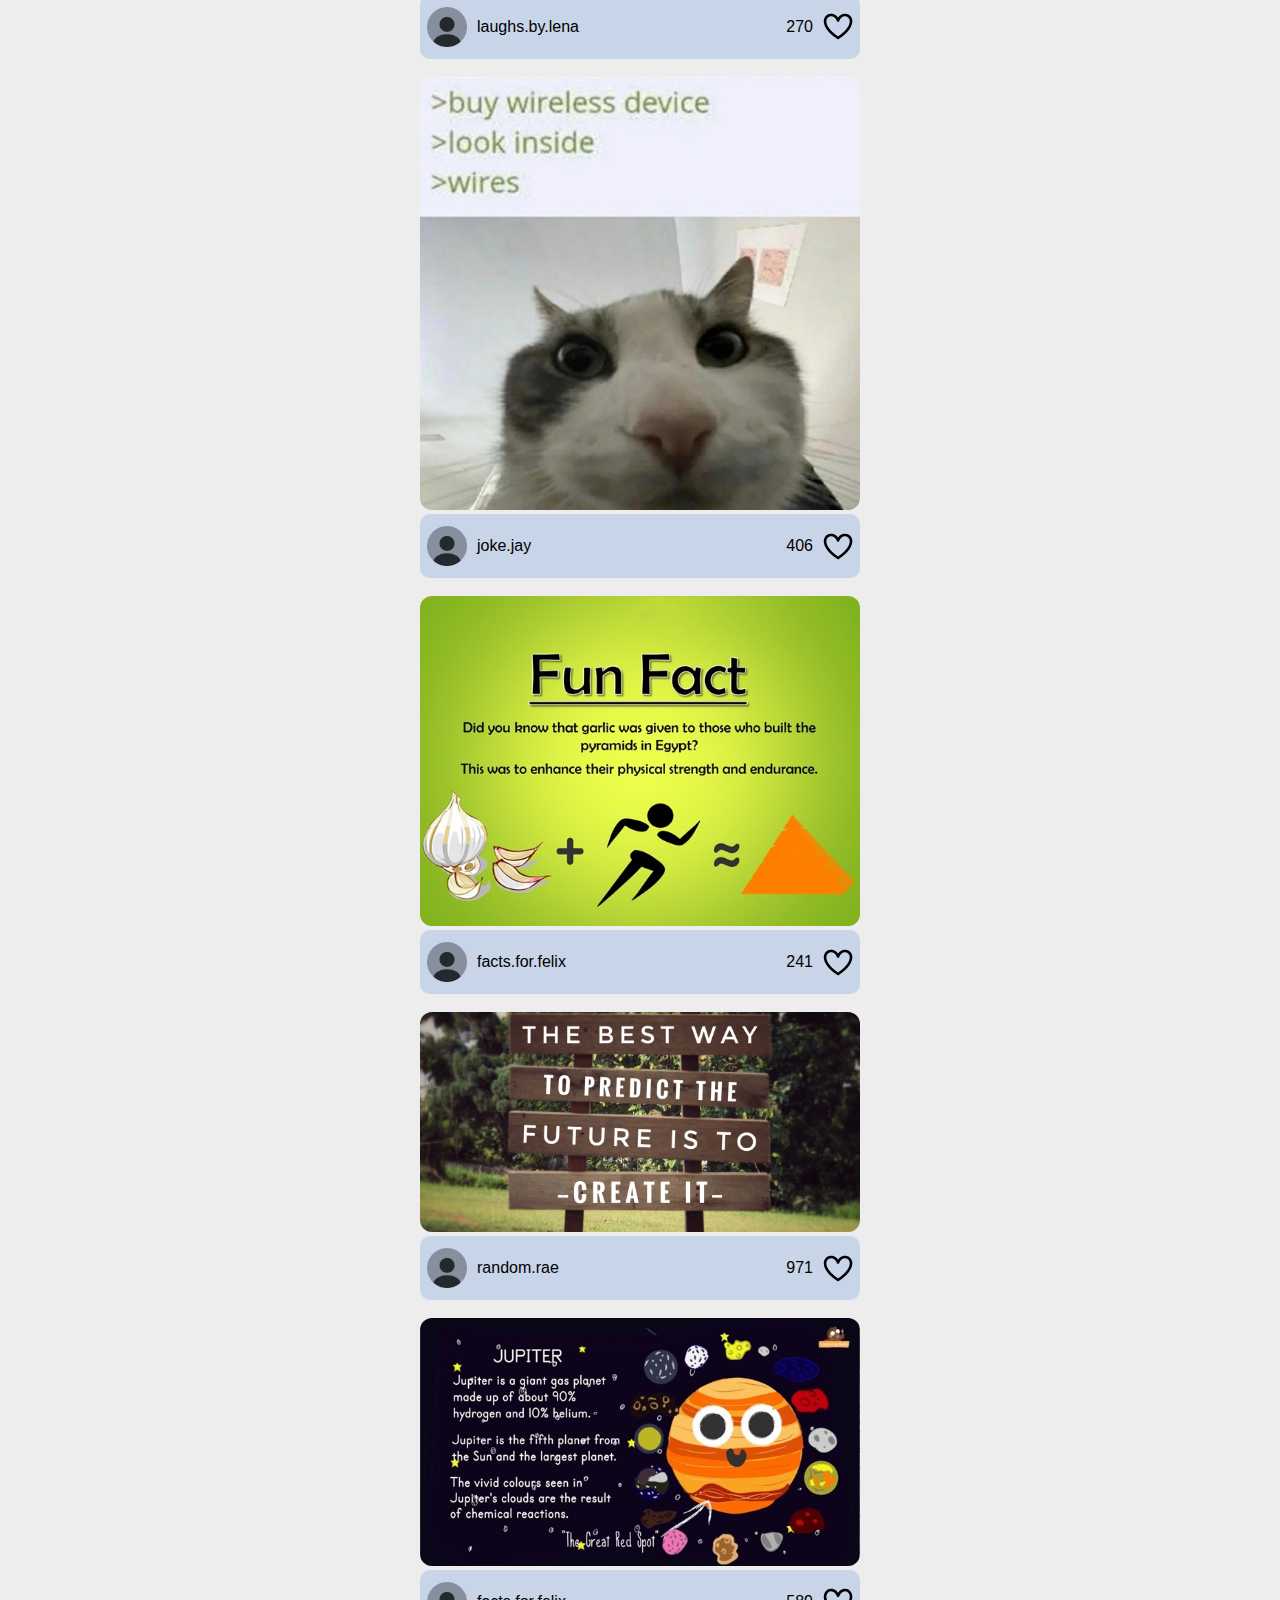
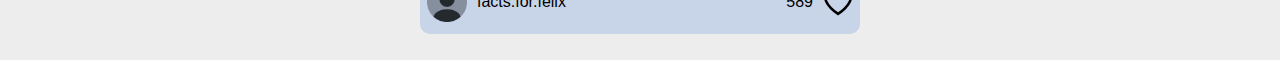
==== commit 0a81fd75: "update AOK" ====
--- a/AOK/index.html
+++ b/AOK/index.html
@@ -13,12 +13,17 @@
             </div>
             <p style=><img src="images/analytics-icon.svg" width="16"> Analytics</p>
             <div id="analytics">
+                <p id="session-time" style="color: grey;">Session time: 0.00s</p>
                 <p id="avg-view-time" style="color: yellow">Average view time: 0.00 s</p>
                 <p id="scroll-speed" style="color: yellow">Scroll speed: 0 px/s</p>
+                <p id="avg-scroll-speed" style="color: orange">Average scroll speed: 0 px/s</p>
                 <p id="total-likes" style="color: rgb(8, 197, 8)">Total likes: 0</p>
                 <p id="total-unlikes" style="color:red">Total unlikes: 0</p>
                 <p id="genre-likes" style="color: rgb(0, 102, 255)">Favorite genre (likes): unknown</p>
+                <p id="genre-view" style="color:aqua">Favorite genre (view time): unknown</p>
                 <p id="gens-triggered">Page updates triggered: 0</p>
+                <p id="user-ip" style="color: grey">Your IP address: n/a</p>
+                <button><a href="./analytics/index.html">Finish session (view details)</a></button>
             </div>
         </div>
     </body>
--- a/AOK/styles.css
+++ b/AOK/styles.css
@@ -16,9 +16,9 @@
 #analytics-container {
     font-family: 'Lucida Console', monospace;
     position: fixed;
-    top: 60px;
+    top: 30px;
     left: 30px;
-    width: 300px;
+    width: auto;
     background-color: #151616d0;
     border-radius: 10px;
     z-index: 9999;
@@ -33,4 +33,8 @@
     font-weight: 360;
     font-size: 10pt;
     font-style: italic;
+}
+
+a {
+    font-family: 'Lucida Console', monospace;
 }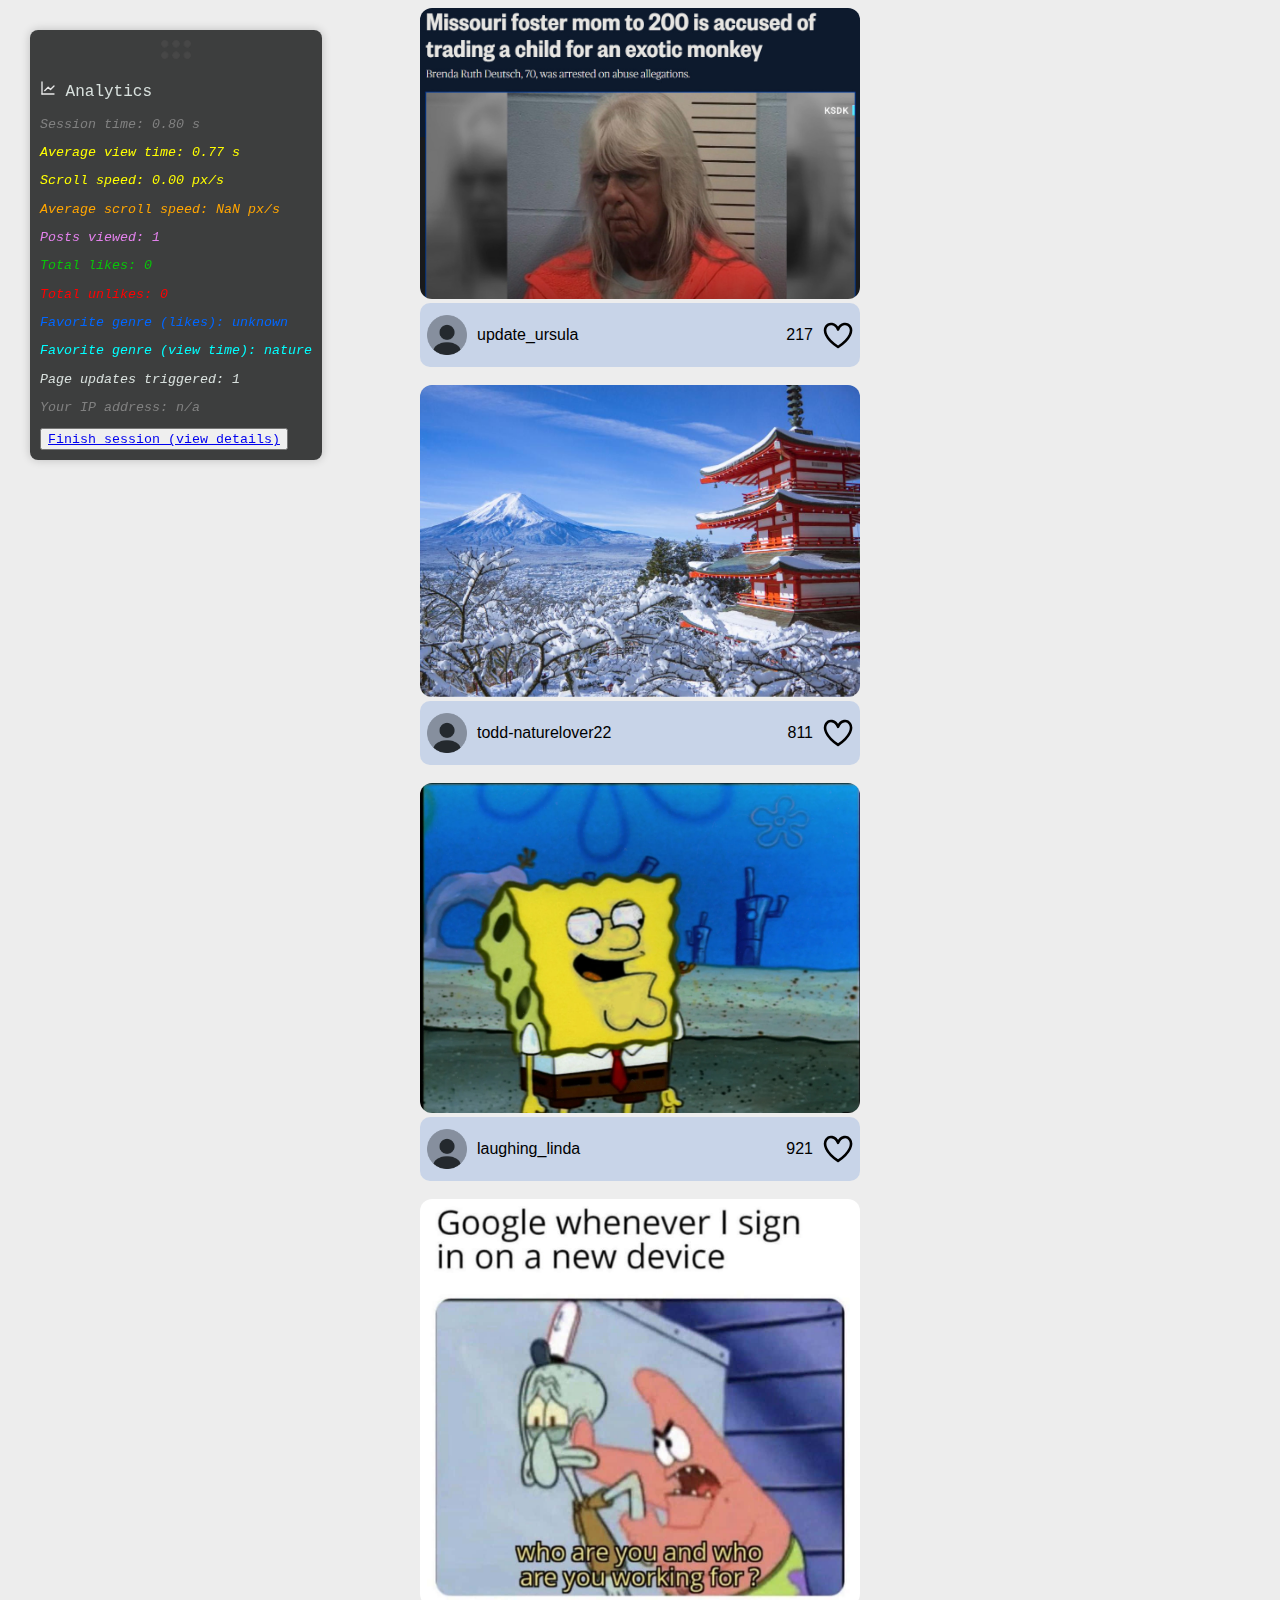
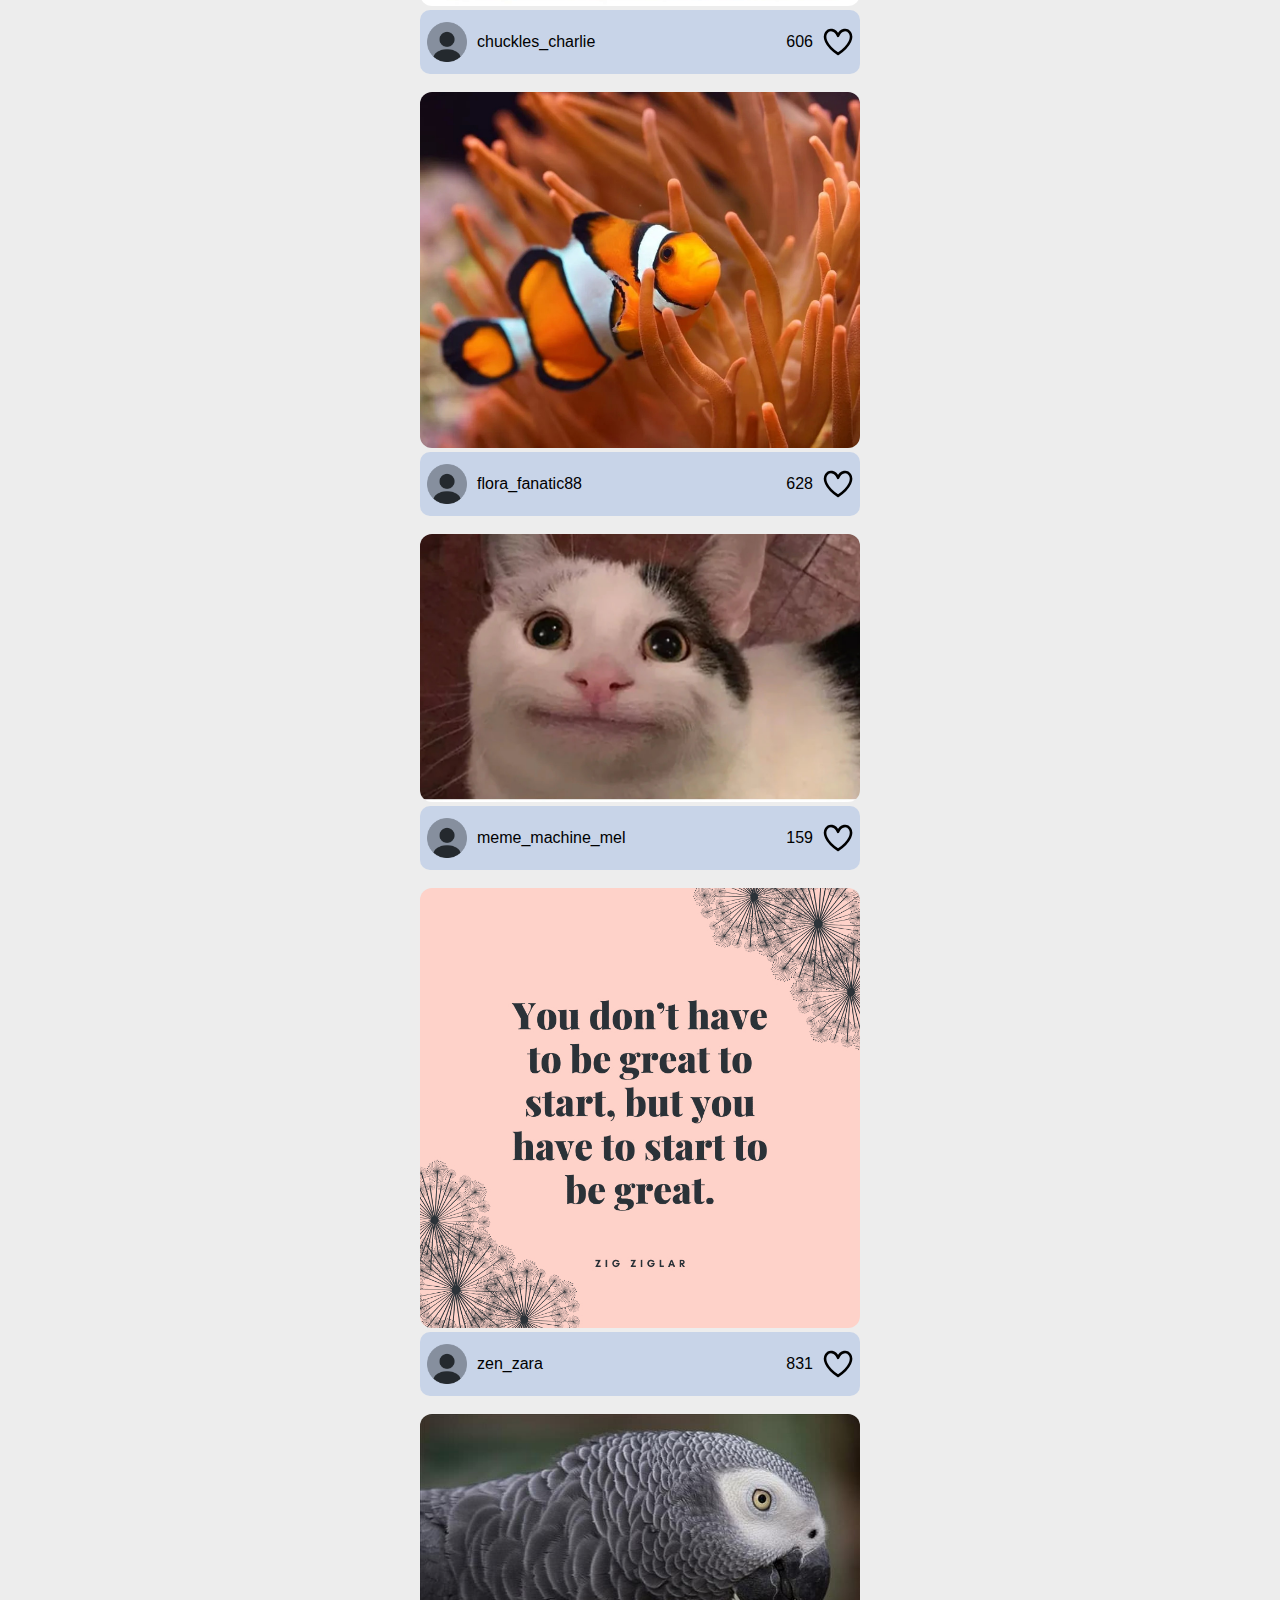
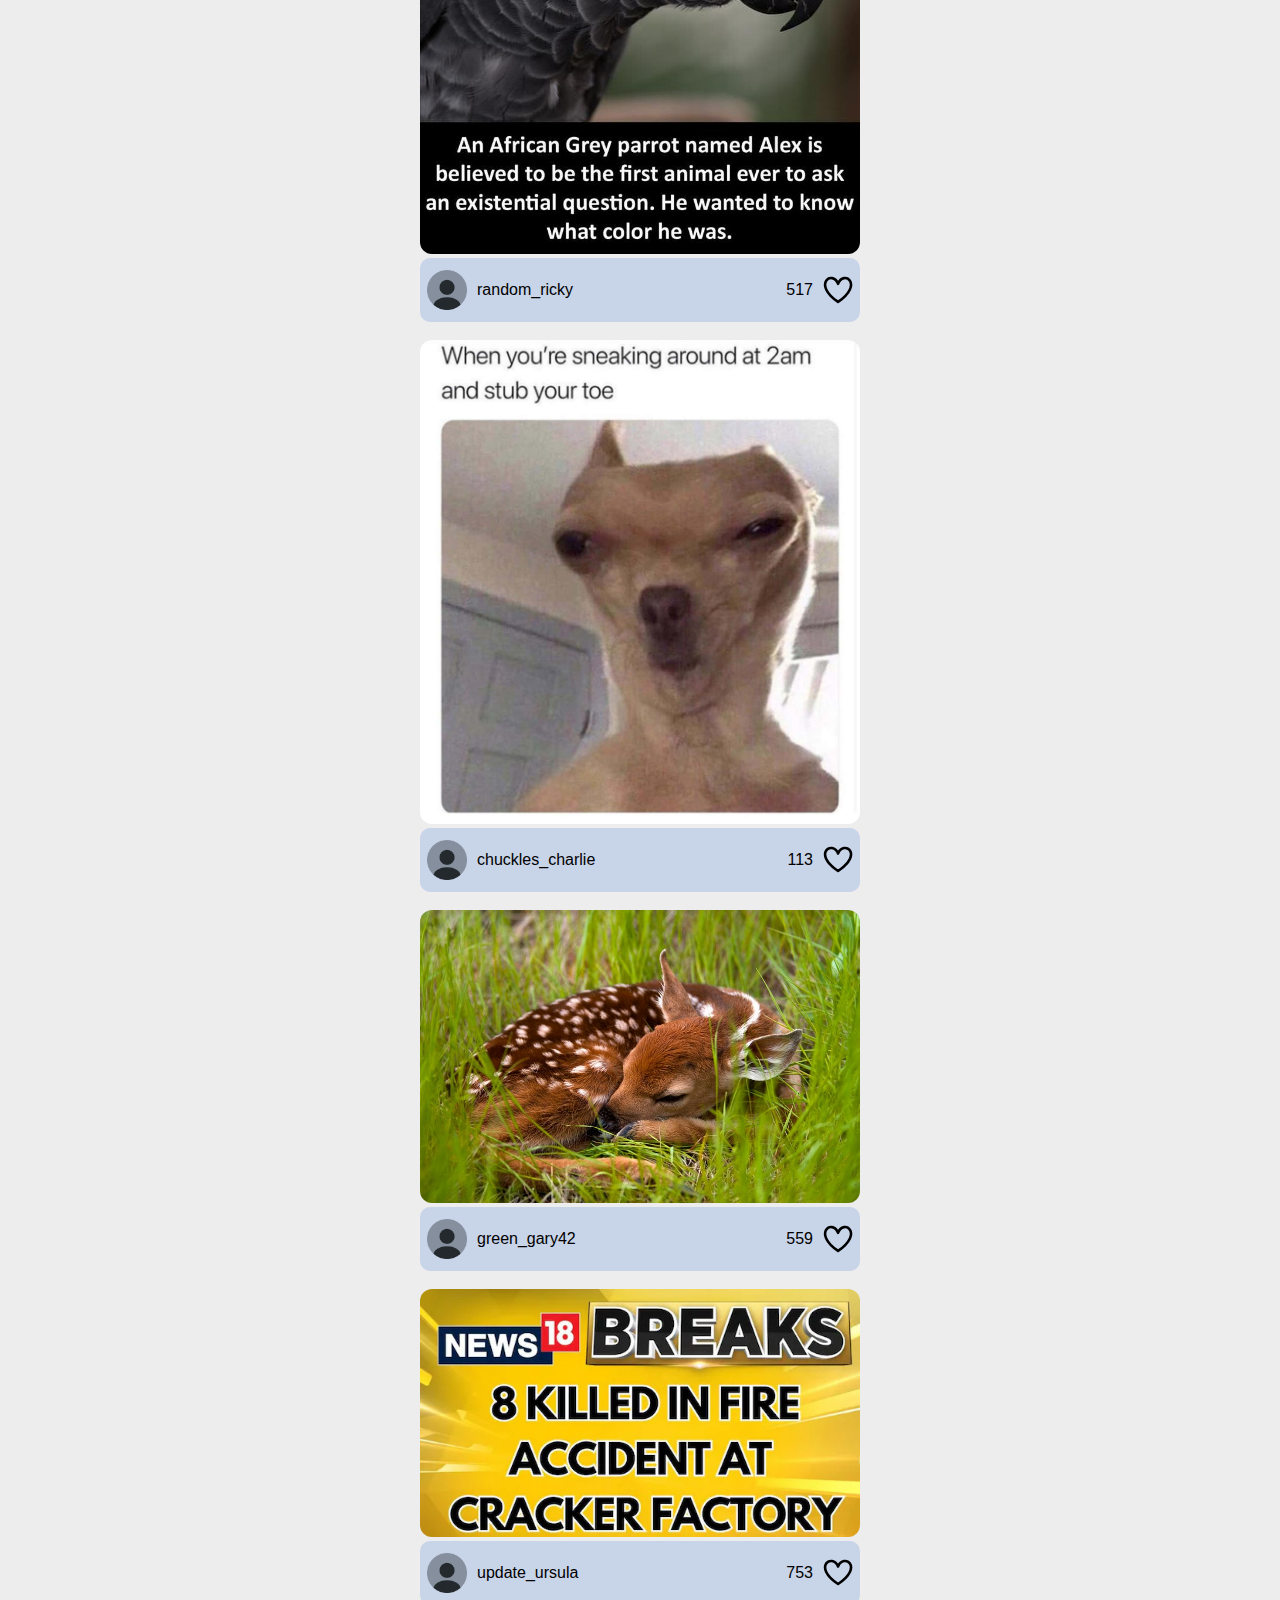
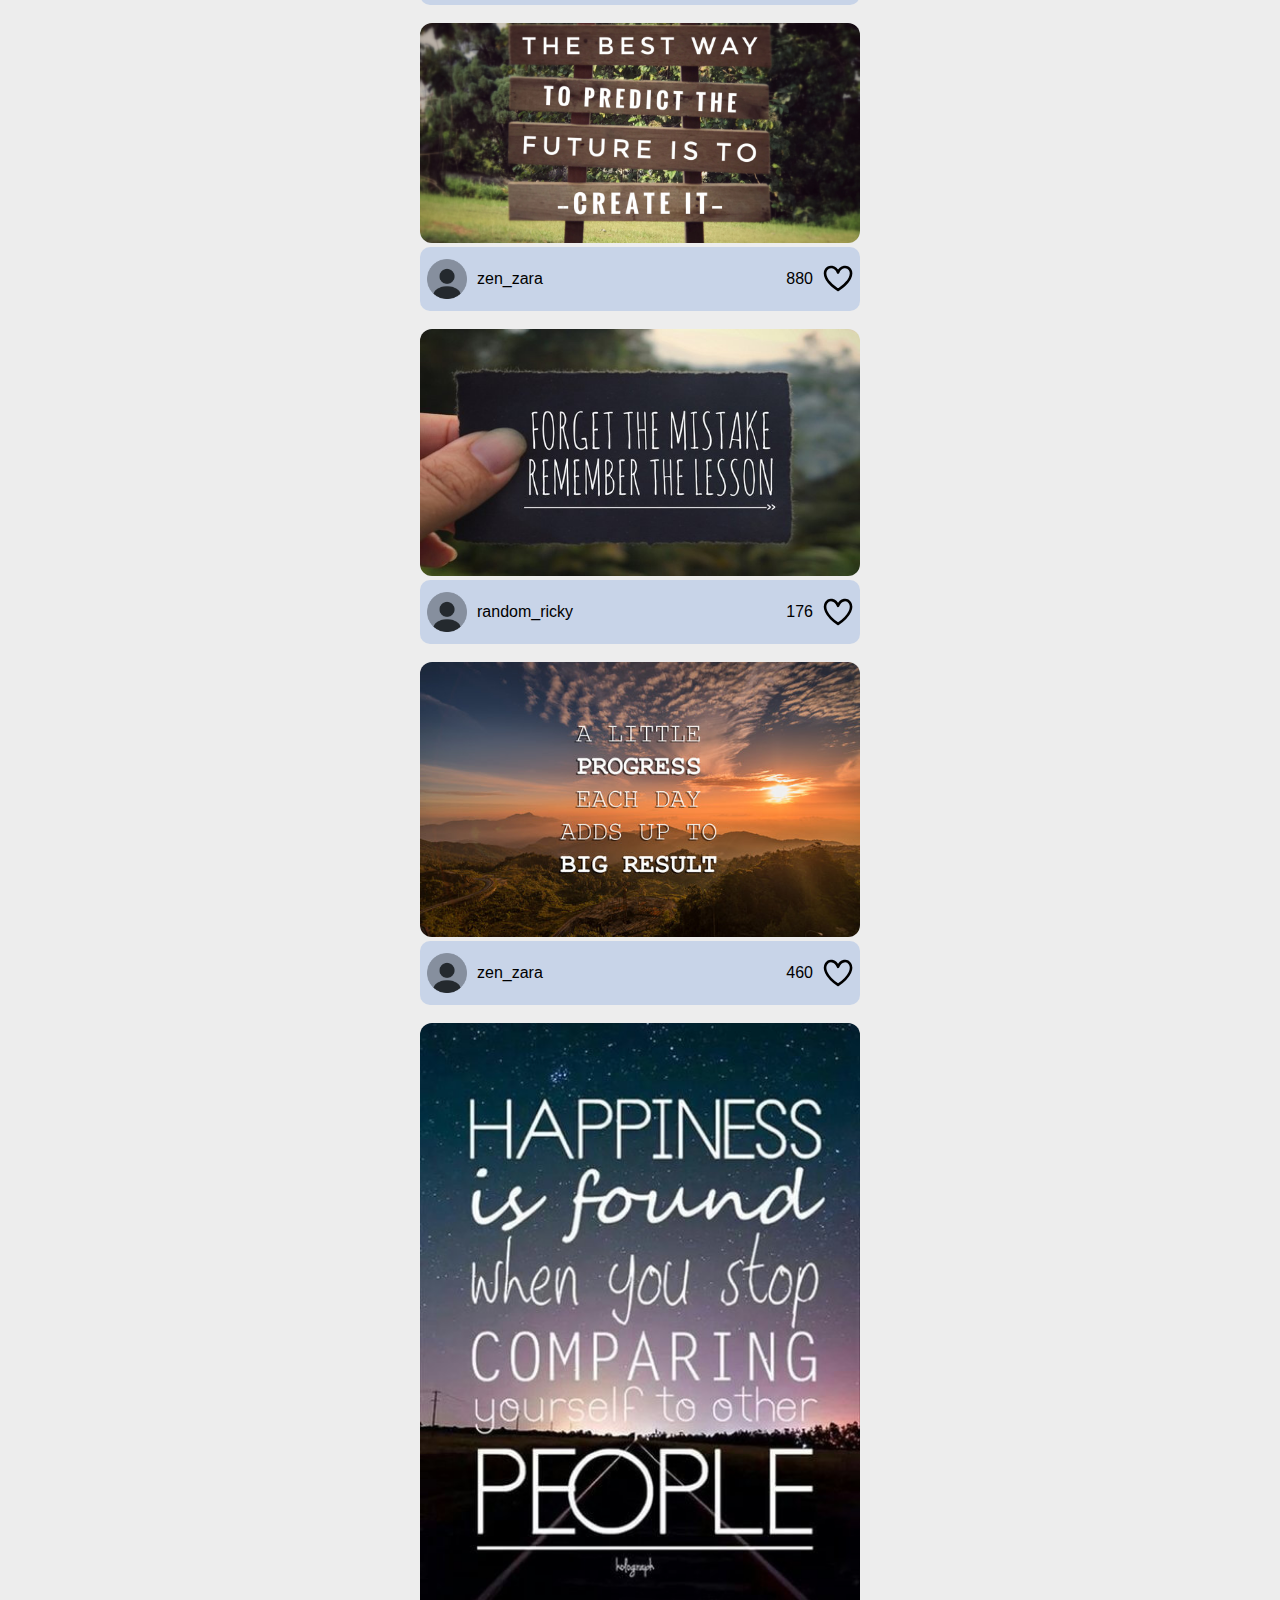
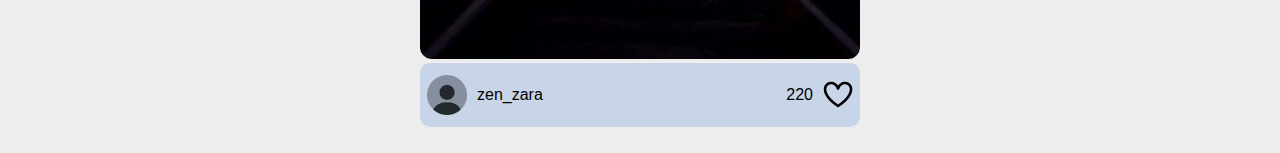
==== commit 0e03e186: "update AOK" ====
--- a/AOK/index.html
+++ b/AOK/index.html
@@ -17,6 +17,7 @@
                 <p id="avg-view-time" style="color: yellow">Average view time: 0.00 s</p>
                 <p id="scroll-speed" style="color: yellow">Scroll speed: 0 px/s</p>
                 <p id="avg-scroll-speed" style="color: orange">Average scroll speed: 0 px/s</p>
+                <p id="posts-viewed" style="color: rgb(226, 129, 235)">Posts viewed: 0</p>
                 <p id="total-likes" style="color: rgb(8, 197, 8)">Total likes: 0</p>
                 <p id="total-unlikes" style="color:red">Total unlikes: 0</p>
                 <p id="genre-likes" style="color: rgb(0, 102, 255)">Favorite genre (likes): unknown</p>
@@ -29,6 +30,6 @@
     </body>
     <script src="profiles.js"></script>
     <script src="analytics.js"></script>
-    <script src="script.js"></script>
+    <script src="posts.js"></script>
     <script src="drag-container.js"></script>
 </html>